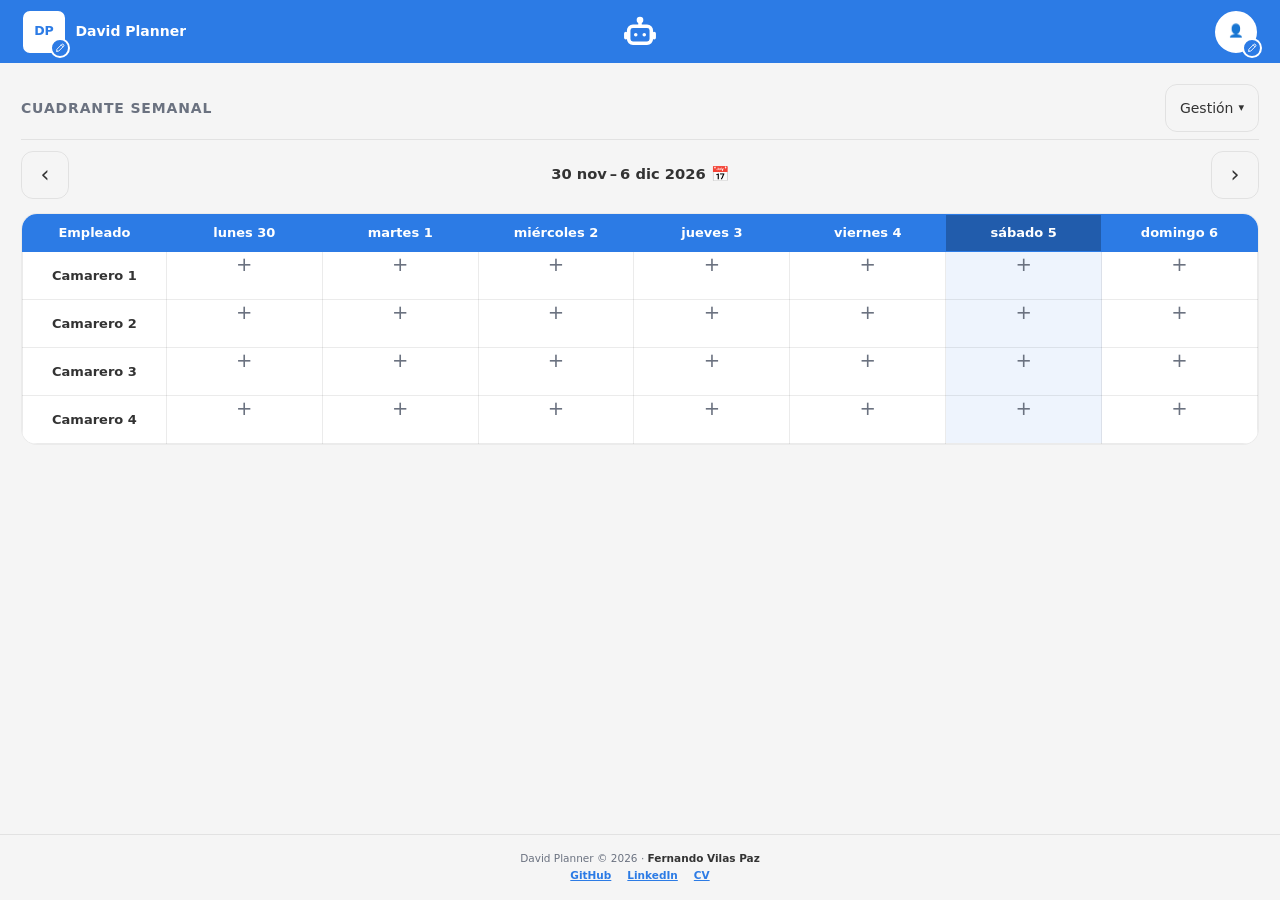
==== index.html @ f7445d87 "Cargar una copia ya no abre la ventana de descarga Al aceptar una copia, la app guardaba lo de ahora" ====
<!doctype html>
<html lang="es" data-theme="claro">
<head>
  <meta charset="utf-8">
  <meta name="viewport" content="width=device-width, initial-scale=1">
  <meta name="description" content="Cuadrante de turnos semanal">
  <title>David Planner</title>
  <!-- App instalable (paso 10): manifiesto, color de la barra del móvil e iconos (también el de iPhone) -->
  <link rel="manifest" href="manifest.webmanifest">
  <meta name="theme-color" content="#2c7be5">
  <link rel="icon" href="icons/icon-192.png">
  <link rel="apple-touch-icon" href="icons/apple-touch-icon.png">
  <meta name="apple-mobile-web-app-title" content="David Planner">
  <link rel="stylesheet" href="css/themes.css">
  <link rel="stylesheet" href="css/app.css">
  <script src="js/theme.js"></script>
</head>
<body>
  <!-- Barra de arriba, como la de gestion-hosteleria: a la izquierda el local y su ciudad (se cambian con el lápiz;
       las iniciales del cuadrado salen solas del nombre); a la derecha, la persona en un círculo (se cambia al tocarlo) -->
  <header class="topbar">
    <div class="brand editor">
      <!-- Todo el bloque se toca para cambiar local y ciudad; el lápiz pequeño de la esquina lo indica -->
      <button type="button" class="brand-button" data-open data-view aria-label="Cambiar el nombre del local y la ciudad">
        <span class="avatar-wrap">
          <span class="brand-avatar" id="brand-avatar" aria-hidden="true">DP</span>
          <span class="pencil-badge" aria-hidden="true"><svg class="pencil" viewBox="0 0 24 24" focusable="false"><path d="M4 20h4L18.5 9.5a2.1 2.1 0 0 0-4-4L4 16v4zM13.5 6.5l4 4"/></svg></span>
        </span>
        <span class="brand-text">
          <strong id="brand-name">David Planner</strong>
          <span class="brand-sub" id="brand-city"></span>
        </span>
      </button>
      <form class="edit-form" hidden>
        <span class="edit-fields">
          <input data-key="dp_name" maxlength="40" placeholder="David Planner" autocomplete="off" aria-label="Nombre del local">
          <input data-key="dp_city" maxlength="40" placeholder="Ciudad" autocomplete="off" aria-label="Ciudad">
        </span>
        <button type="submit" aria-label="Guardar">✓</button>
      </form>
    </div>
    <div class="topbar-right">
    <!-- Fervis (Nando, 10-nov): el robot de Crypto_Portafolio, siempre a mano en la barra, al lado de la persona; al
         tocarlo hace un movimiento y abre el chat -->
    <button type="button" class="fervis-button no-print" id="fervis-button" title="Hablar con Fervis"
            aria-label="Abrir el chat con Fervis"><span class="fervis-face"><svg viewBox="0 0 24 24" fill="none"
      stroke="currentColor" stroke-width="2.5" stroke-linecap="round" stroke-linejoin="round" aria-hidden="true"
      focusable="false"><rect x="4" y="8" width="16" height="12" rx="3"/><path d="M12 8V5"/><circle cx="12" cy="3.6"
      r="1.1"/><path d="M9 14h.01M15 14h.01"/><path d="M2 13v3M22 13v3"/></svg></span></button>
    <div class="person editor">
      <button type="button" class="person-button" data-open data-view aria-label="Cambiar tu nombre">
        <span class="person-name" id="person-name"></span>
        <span class="avatar-wrap">
          <span class="person-avatar" id="person-avatar" aria-hidden="true">👤</span>
          <span class="pencil-badge" aria-hidden="true"><svg class="pencil" viewBox="0 0 24 24" focusable="false"><path d="M4 20h4L18.5 9.5a2.1 2.1 0 0 0-4-4L4 16v4zM13.5 6.5l4 4"/></svg></span>
        </span>
      </button>
      <form class="edit-form" hidden>
        <span class="edit-fields">
          <input data-key="dp_person" maxlength="30" placeholder="Tu nombre" autocomplete="off" aria-label="Tu nombre">
        </span>
        <button type="submit" aria-label="Guardar">✓</button>
      </form>
    </div>
    </div>
  </header>

  <main class="page">
    <!-- Franja de aviso de copia de seguridad (backup.js): no bloquea; «Más tarde» la oculta hasta volver a abrir -->
    <div class="backup-bar no-print" id="backup-bar" role="status" hidden>
      <span class="backup-bar-text">⚠️ <span id="backup-bar-text"></span> Tus turnos solo están en este navegador.</span>
      <button type="button" id="backup-bar-download">Descargar copia</button>
      <button type="button" class="secondary" id="backup-bar-later">Más tarde</button>
    </div>
    <div class="section-header">
      <span class="section-header-title">Cuadrante semanal</span>
      <!-- «Gestión», como en gestion-hosteleria: todo lo que no es el cuadrante. Se cierra al tocar fuera o con Escape -->
      <details class="menu manage-menu no-print">
        <summary>Gestión</summary>
        <div class="menu-list">
          <button type="button" class="secondary" id="print-button">🖨️ Imprimir / PDF</button>
          <!-- Paso 8: plegado como Tema; el texto y el resultado los pone app.js -->
          <details class="menu-group" id="copy-group">
            <summary>📋 Copiar la semana anterior</summary>
            <form class="copy-form" id="copy-form">
              <p class="help" id="copy-source"></p>
              <div class="copy-row">
                <label class="copy-weeks">En <input id="copy-weeks" inputmode="numeric" maxlength="1" value="1"
                  aria-label="Número de semanas, de 1 a 8"> semana(s)</label>
                <button type="submit">Copiar</button>
              </div>
              <p class="help" id="copy-result" role="status"></p>
            </form>
          </details>
          <button type="button" class="secondary" id="staff-button">👥 Personal</button>
          <button type="button" class="secondary" id="status-button">🏷️ Estados</button>
          <button type="button" class="secondary" id="place-button">📍 Puntos de venta</button>
          <!-- Paso 9a: descargar y cargar la copia (backup.js) -->
          <details class="menu-group" id="backup-group">
            <summary>💾 Copia de seguridad</summary>
            <div class="copy-form">
              <p class="help" id="backup-last"></p>
              <button type="button" id="backup-download">Descargar copia</button>
              <button type="button" class="secondary" id="backup-load">Cargar una copia…</button>
              <input type="file" id="backup-file" accept=".json,application/json" hidden>
              <p class="help">El archivo va a Descargas: guárdalo también fuera del móvil (Drive, correo, el PC).</p>
              <p class="help" id="backup-result" role="status"></p>
              <!-- Paso 9b: copias automáticas dentro del navegador (backup.js) -->
              <p class="help"><strong>Copias automáticas</strong>: una por semana, en este navegador. Sirven si algo
                sale mal, pero si se borran los datos del navegador se van con ellas.</p>
              <ul class="auto-copies" id="auto-copies"></ul>
            </div>
          </details>
          <!-- Colorear por (paso 14a): por persona, como siempre, o por punto de venta; solo sale si hay puntos de venta -->
          <details class="menu-group" id="colorby-group" hidden>
            <summary>🖍️ Colorear por</summary>
            <div class="theme-list">
              <button type="button" class="secondary" data-colorby="persona">👥 Persona</button>
              <button type="button" class="secondary" data-colorby="sitio">📍 Punto de venta</button>
            </div>
          </details>
          <!-- Plegado: con las fichas siempre a la vista, un toque que iba a otro sitio caía en un tema -->
          <details class="menu-group">
            <summary>🎨 Tema</summary>
            <div class="theme-list">
              <button type="button" class="secondary" data-theme-choice="claro">☀️ Claro</button>
              <button type="button" class="secondary" data-theme-choice="lino">Lino</button>
              <button type="button" class="secondary" data-theme-choice="oscuro">🌙 Oscuro</button>
              <button type="button" class="secondary" data-theme-choice="carbon">Carbón</button>
            </div>
          </details>
        </div>
      </details>
    </div>
    <h1 class="print-only">Turnos · <span id="print-name"></span> · <span id="print-week"></span></h1>
    <!-- La semana entre dos flechas. El título es el botón que abre el calendario (el campo de fecha está, pero no se
         ve); «Hoy» solo aparece si no estás en esta semana -->
    <nav class="section-nav no-print" aria-label="Semana">
      <a class="button secondary" id="prev-week" aria-label="Semana anterior">‹</a>
      <div class="section-nav-center">
        <button type="button" class="week-title" id="week-title-button" aria-label="Elegir semana en el calendario">
          <span id="week-title"></span> <span aria-hidden="true">📅</span>
        </button>
        <input type="date" id="week-picker" class="week-picker" tabindex="-1" aria-hidden="true">
        <a class="button secondary today-link" id="today-link" href="./" hidden>Hoy</a>
      </div>
      <a class="button secondary" id="next-week" aria-label="Semana siguiente">›</a>
    </nav>
    <div id="schedule-grid" class="schedule-scroll"></div>
  </main>

  <!-- Ventana de la casilla (cell.js): se abre al tocar una casilla del cuadrante -->
  <dialog id="cell-dialog" class="dialog" aria-labelledby="cell-title">
    <form id="cell-form" class="dialog-form" novalidate>
      <div class="dialog-head">
        <h2 id="cell-title"></h2>
        <button type="button" class="secondary" data-close>Cerrar</button>
      </div>
      <label class="field">Estado
        <select id="cell-status" autofocus></select>
      </label>
      <!-- Solo si el estado cuenta como trabajo: se oculta al momento al elegir Libre, Vacaciones… -->
      <fieldset class="slots" id="cell-hours">
        <legend>Horario</legend>
        <!-- «Dónde» (paso 7b): el punto de venta de cada tramo; solo aparece si hay puntos de venta creados -->
        <div class="slot" data-slot="1">
          <input type="time" aria-label="Inicio"> <span aria-hidden="true">–</span> <input type="time" aria-label="Fin">
          <select class="slot-place" aria-label="Dónde (primer tramo)"></select>
        </div>
        <div class="slot" data-slot="2" id="slot-2" hidden>
          <input type="time" aria-label="Inicio del segundo tramo"> <span aria-hidden="true">–</span>
          <input type="time" aria-label="Fin del segundo tramo">
          <button type="button" class="secondary" id="remove-slot" aria-label="Quitar el segundo tramo">✕</button>
          <select class="slot-place" aria-label="Dónde (segundo tramo)"></select>
        </div>
        <button type="button" class="secondary" id="add-slot">+ Segundo tramo (turno partido)</button>
        <small class="help">Si el fin es anterior al inicio, termina al día siguiente (22:00–02:00).</small>
        <!-- Solo mientras no haya puntos de venta: «Dónde» no sale hasta crear el primero y no se descubría solo -->
        <small class="help" id="cell-places-hint" hidden>¿Trabaja en un sitio concreto? Crea los puntos de venta en
          Gestión → Puntos de venta y aquí aparecerá «Dónde».</small>
      </fieldset>
      <!-- También solo si el estado cuenta como trabajo. Texto con teclado numérico (no type=number): así vale «1,5» -->
      <fieldset class="slots" id="cell-overtime">
        <legend>Horas extra</legend>
        <div class="slot">
          <input type="text" id="overtime-hours" class="overtime-hours" inputmode="decimal" maxlength="5" placeholder="0"
                 autocomplete="off" aria-label="Horas extra">
          <input type="text" id="overtime-reason" maxlength="80" placeholder="Motivo (opcional)" autocomplete="off"
                 aria-label="Motivo de las horas extra">
        </div>
        <small class="help">Se redondean a medias horas. Vacío = sin horas extra.</small>
      </fieldset>
      <p class="error" id="cell-error" role="alert" hidden></p>
      <div class="form-actions">
        <button type="submit">Guardar</button>
        <button type="button" class="secondary" id="cell-swap">⇄ Intercambiar con…</button>
        <button type="button" class="secondary" id="cell-copy" title="Copia el estado, el horario y el sitio a casillas libres (sin horas extra)">📋 Copiar a…</button>
        <button type="button" class="danger" id="cell-clear">Vaciar</button>
      </div>
    </form>
  </dialog>

  <!-- Ventana «Personal» (staff.js): la lista y, al tocar a alguien o «Añadir», su ficha -->
  <dialog id="staff-dialog" class="dialog" aria-labelledby="staff-title">
    <div class="dialog-form">
      <div class="dialog-head">
        <h2 id="staff-title">Personal</h2>
        <button type="button" class="secondary" data-close>Cerrar</button>
      </div>
      <div id="staff-list-view" class="dialog-view">
        <ul class="sort-list" id="staff-list"></ul>
        <button type="button" id="staff-add">+ Añadir persona</button>
      </div>
      <form id="staff-form" class="dialog-view" hidden novalidate>
        <label class="field">Nombre
          <input id="staff-name" maxlength="40" autocomplete="off" required>
        </label>
        <fieldset class="slots">
          <legend>Color en el cuadrante</legend>
          <div class="palette" id="staff-palette"></div>
        </fieldset>
        <p class="help" id="staff-note" hidden></p>
        <div class="form-actions">
          <button type="submit">Guardar</button>
          <button type="button" class="secondary" id="staff-back">‹ Volver</button>
          <button type="button" class="danger" id="staff-remove">Quitar</button>
        </div>
      </form>
      <!-- Fuera de la ficha: los avisos valen también para la lista (al guardar el orden) -->
      <p class="error" id="staff-error" role="alert" hidden></p>
    </div>
  </dialog>

  <!-- Ventana «Estados» (states.js): la misma forma que Personal (lista ordenable de lists.js y ficha) -->
  <dialog id="status-dialog" class="dialog" aria-labelledby="status-title">
    <div class="dialog-form">
      <div class="dialog-head">
        <h2 id="status-title">Estados</h2>
        <button type="button" class="secondary" data-close>Cerrar</button>
      </div>
      <div id="status-list-view" class="dialog-view">
        <ul class="sort-list" id="status-list"></ul>
        <small class="help">El primero es el que sale al abrir una casilla vacía (lo normal: Trabajo).</small>
        <button type="button" id="status-add">+ Añadir estado</button>
      </div>
      <form id="status-form" class="dialog-view" hidden novalidate>
        <label class="field">Nombre
          <input id="status-name" maxlength="30" autocomplete="off" required>
        </label>
        <!-- Solo para los que no cuentan como trabajo: los que sí, llevan el color de cada persona -->
        <fieldset class="slots" id="status-color">
          <legend>Color en el cuadrante</legend>
          <div class="palette" id="status-palette"></div>
        </fieldset>
        <label class="check">
          <input type="checkbox" id="status-work">
          <span>Cuenta como trabajo <small class="help">(lleva horario y horas extra)</small></span>
        </label>
        <p class="help" id="status-color-note">Con horario, cada casilla lleva el color de su persona.</p>
        <p class="help" id="status-note" hidden></p>
        <div class="form-actions">
          <button type="submit">Guardar</button>
          <button type="button" class="secondary" id="status-back">‹ Volver</button>
          <button type="button" class="danger" id="status-remove">Quitar</button>
        </div>
      </form>
      <p class="error" id="status-error" role="alert" hidden></p>
    </div>
  </dialog>

  <!-- Ventana «Puntos de venta» (places.js, paso 7b): la misma forma, solo con nombre y orden -->
  <dialog id="place-dialog" class="dialog" aria-labelledby="place-title">
    <div class="dialog-form">
      <div class="dialog-head">
        <h2 id="place-title">Puntos de venta</h2>
        <button type="button" class="secondary" data-close>Cerrar</button>
      </div>
      <div id="place-list-view" class="dialog-view">
        <ul class="sort-list" id="place-list"></ul>
        <small class="help" id="place-empty">Si no creas ninguno, en las casillas no sale «Dónde».</small>
        <button type="button" id="place-add">+ Añadir punto de venta</button>
      </div>
      <form id="place-form" class="dialog-view" hidden novalidate>
        <label class="field">Nombre
          <input id="place-name" maxlength="30" autocomplete="off" required>
        </label>
        <fieldset class="slots" id="place-color">
          <legend>Color en el cuadrante (si coloreas por punto de venta)</legend>
          <div class="palette" id="place-palette"></div>
        </fieldset>
        <p class="help" id="place-note" hidden></p>
        <div class="form-actions">
          <button type="submit">Guardar</button>
          <button type="button" class="secondary" id="place-back">‹ Volver</button>
          <button type="button" class="danger" id="place-remove">Quitar</button>
        </div>
      </form>
      <p class="error" id="place-error" role="alert" hidden></p>
    </div>
  </dialog>

  <!-- Confirmar antes de cargar una copia (backup.js): sustituye todo -->
  <dialog id="import-dialog" class="dialog" aria-labelledby="import-title">
    <div class="dialog-form">
      <h2 id="import-title">¿Cargar esta copia?</h2>
      <p id="import-summary"></p>
      <p class="help">Se sustituye <strong>todo</strong> lo que hay ahora en este navegador. Antes se guardará una copia
        de lo de ahora en «Copias automáticas» (dentro de «Copia de seguridad»), por si te arrepientes.</p>
      <div class="form-actions">
        <button type="button" id="import-ok">Sí, cargar la copia</button>
        <button type="button" class="secondary" id="import-cancel">Cancelar</button>
      </div>
    </div>
  </dialog>

  <!-- Fervis (fervis.js, paso 12): el asistente de los turnos, con la clave gratuita de Groq de David -->
  <dialog id="fervis-dialog" class="dialog fervis-dialog" aria-labelledby="fervis-title">
    <div class="dialog-form">
      <div class="dialog-head">
        <h2 id="fervis-title">💬 Fervis</h2>
        <span class="fervis-actions">
          <!-- Guía (Nando): el libro abre la guía de la app, por temas, con chips; la responde la app, sin clave -->
          <button type="button" class="secondary fervis-icon fervis-guide-button" id="fervis-guide" aria-label="Guía de la app (glosario)" aria-expanded="false" title="Guía de la app"><svg
            viewBox="0 0 24 24" fill="none" stroke="currentColor" stroke-width="2" stroke-linecap="round" stroke-linejoin="round"
            aria-hidden="true" focusable="false"><path d="M4 4.5A2.5 2.5 0 0 1 6.5 2H20v17H6.5A2.5 2.5 0 0 0 4 21.5v-17zM4 19.5A2.5 2.5 0 0 1 6.5 17H20"/></svg><span>Guía</span></button>
          <!-- Ajustes (como en la cartera): el icono de las tres barras abre y cierra el panel de la clave -->
          <button type="button" class="secondary fervis-icon" id="fervis-key-toggle" aria-expanded="false"
                  aria-controls="fervis-key-form" aria-label="Ajustes: clave de Groq" title="Ajustes"><svg viewBox="0 0 24 24"
            fill="none" stroke="currentColor" stroke-width="2" stroke-linecap="round" aria-hidden="true"
            focusable="false"><path d="M6 4v5M6 13v7M12 4v9M12 17v3M18 4v3M18 11v9M4 11h4M10 15h4M16 9h4"/></svg></button>
          <!-- Papelera (como en la cartera): empieza una conversación nueva -->
          <button type="button" class="secondary fervis-icon" id="fervis-clear" aria-label="Borrar la conversación"
                  title="Borrar la conversación"><svg viewBox="0 0 24 24" fill="none" stroke="currentColor"
            stroke-width="2" stroke-linecap="round" stroke-linejoin="round" aria-hidden="true"
            focusable="false"><path d="M4 7h16M10 11v6M14 11v6M6 7l1 13h10l1-13M9 7V4h6v3"/></svg></button>
          <button type="button" class="secondary" data-close>Cerrar</button>
        </span>
      </div>
      <form id="fervis-key-form" class="fervis-key" hidden novalidate>
        <p class="help">Pega tu clave gratuita de Groq (se crea en
          <a href="https://console.groq.com/keys" target="_blank" rel="noopener noreferrer">console.groq.com</a>).
          Se guarda solo en este navegador y no va en la copia de seguridad. Al preguntar, a Groq se envían tu pregunta,
          los turnos y el personal que hagan falta para contestarte, y el nombre del local y el tuyo.</p>
        <div class="fervis-row">
          <input id="fervis-key" class="fervis-key-input" maxlength="300" placeholder="gsk_…" autocomplete="off"
                 autocapitalize="off" spellcheck="false" data-lpignore="true" data-1p-ignore aria-label="Clave de Groq">
          <button type="submit">Guardar</button>
        </div>
        <p class="help" id="fervis-key-state" role="status"></p>
        <button type="button" class="danger" id="fervis-key-remove" hidden>Quitar la clave</button>
      </form>
      <ul class="fervis-messages" id="fervis-messages" role="log" aria-live="polite"></ul>
      <!-- Glosario de la app (botón 📖): grupos y temas que se despliegan; lo rellena fervis.js; no es el chat -->
      <div class="fervis-guide" id="fervis-guide-view" hidden></div>
      <form id="fervis-form" class="fervis-row" autocomplete="off">
        <input id="fervis-question" maxlength="300" placeholder="Pregunta por los turnos…" aria-label="Tu pregunta">
        <button type="submit" aria-label="Enviar">➤</button>
      </form>
      <small class="help">Fervis solo lee los turnos: no cambia nada. Lo laboral (contratos, descansos) es orientativo: confirma con la gestoría.</small>
    </div>
  </dialog>

  <!-- Aviso de «Intercambiar con…» (swap.js): abajo, al alcance del pulgar en el móvil -->
  <div id="swap-bar" class="swap-bar no-print" role="status" hidden>
    <span id="swap-text"></span>
    <button type="button" class="secondary" id="swap-undo" hidden>Deshacer</button>
    <button type="button" class="secondary" id="swap-cancel">Cancelar</button>
  </div>

  <footer class="app-footer no-print">
    <span>David Planner &copy; 2026 · <strong>Fernando Vilas Paz</strong></span>
    <div class="footer-links">
      <a href="https://github.com/fvilpaz" target="_blank" rel="noopener">GitHub</a>
      <a href="https://www.linkedin.com/in/fernando-vilas-paz-1626901a9" target="_blank" rel="noopener">LinkedIn</a>
      <a href="https://fvilpaz.github.io/cv/" target="_blank" rel="noopener">CV</a>
    </div>
  </footer>

  <script src="js/dates.js"></script>
  <script src="js/demo-data.js"></script>
  <script src="js/storage.js"></script>
  <script src="js/brand.js"></script>
  <script src="js/app.js"></script>
  <script src="js/cell.js"></script>
  <script src="js/swap.js"></script>
  <script src="js/lists.js"></script>
  <script src="js/staff.js"></script>
  <script src="js/states.js"></script>
  <script src="js/places.js"></script>
  <script src="js/backup.js"></script>
  <script src="js/fervis-datos.js"></script>
  <script src="js/fervis-guia.js"></script>
  <script src="js/fervis.js"></script>
  <script src="js/pwa.js"></script>
</body>
</html>
---- css/themes.css ----
/* Temas: Claro, Lino, Oscuro y Carbón (Nando, 10-nov-2026). Colores EXACTOS de gestion-hosteleria
   (app/core/static/core/themes.css): Claro y Oscuro son los de auryapp; Lino y Carbón, los propios.
   Cada tema solo define colores. --primary-text = el color principal usado como TEXTO.
   --warning = el aviso de horas extra (fucsia: no se confunde con los colores cálidos del personal).
   --tint-mix = cuánto color lleva cada turno: 10 % en los claros, 30 % en los oscuros (con 10 % casi no se veía). */

/* ☀️ Claro (por defecto) */
:root, [data-theme="claro"] {
  --primary: #2c7be5;
  --primary-text: #2c7be5;
  --on-primary: #ffffff;
  --bg: #f5f5f5;
  --surface: #ffffff;
  --text: #333333;
  --muted: #6b7280;
  --border: rgba(0, 0, 0, 0.08);
  --error: #c0392b;
  --on-error: #ffffff;
  --warning: #be185d;
  --tint-mix: 10%;
  color-scheme: light;
}

/* Lino: claro y cálido, como un mantel */
[data-theme="lino"] {
  --primary: #2f5d8a;
  --primary-text: #2f5d8a;
  --on-primary: #ffffff;
  --bg: #f5f3ef;
  --surface: #ffffff;
  --text: #1f2328;
  --muted: #5d6470;
  --border: #ddd8cf;
  --error: #b42318;
  --on-error: #ffffff;
  --warning: #be185d;
  --tint-mix: 10%;
  color-scheme: light;
}

/* 🌙 Oscuro */
[data-theme="oscuro"] {
  --primary: #3b82f6;
  --primary-text: #3b82f6;
  --on-primary: #ffffff;
  --bg: #0f172a;
  --surface: #1e293b;
  --text: #f1f5f9;
  --muted: #94a3b8;
  --border: rgba(255, 255, 255, 0.08);
  --error: #ef4444;
  --on-error: #ffffff;
  --warning: #f472b6;
  --tint-mix: 30%;
  color-scheme: dark;
}

/* Carbón: oscuro, con el azul de Lino (como texto se aclara a medias con blanco para que se lea) */
[data-theme="carbon"] {
  --primary: #2f5d8a;
  --primary-text: color-mix(in srgb, #2f5d8a 50%, #ffffff);
  --on-primary: #ffffff;
  --bg: #14171c;
  --surface: #1d2129;
  --text: #e8eaee;
  --muted: #a2a9b6;
  --border: #333a46;
  --error: #f97066;
  --on-error: #14171c;
  --warning: #f472b6;
  --tint-mix: 30%;
  color-scheme: dark;
}
---- css/app.css ----
/* Estilos de david-planner, traídos de gestion-hosteleria (app/core/static/core/app.css) y recortados a lo que usa
   esta página. Los colores salen de themes.css. Tablet primero: objetivos táctiles de 48 px o más. */
:root { --radius: 12px; --topbar-height: 4.5rem; }

* { box-sizing: border-box; }
html { font-size: 87.5%; }  /* 1rem = 14 px, como gestion-hosteleria y auryapp */
body { margin: 0; background: var(--bg); color: var(--text); font: 14px/1.5 system-ui, sans-serif;
       min-height: 100dvh; display: flex; flex-direction: column; }
main { flex: 1; }  /* el footer siempre abajo, aunque haya poco personal */

a { color: var(--primary-text); }
input { font: inherit; min-height: 48px; border-radius: var(--radius); padding: 0 1rem;
        border: 1px solid var(--border); background: var(--surface); color: var(--text); }
input:focus, a:focus-visible, button:focus-visible, summary:focus-visible { outline: 3px solid var(--primary); outline-offset: 2px; }
button { font: inherit; min-height: 48px; border-radius: var(--radius); padding: 0 1rem; border: 0; cursor: pointer;
         background: var(--primary); color: var(--on-primary); }
button.secondary { background: transparent; color: var(--text); border: 1px solid var(--border); }
button[aria-pressed=true] { border: 2px solid var(--primary); font-weight: 600; }  /* el tema que está puesto */
a.button { display: inline-flex; align-items: center; justify-content: center; min-height: 48px; min-width: 48px;
           padding: 0 1rem; border-radius: var(--radius); text-decoration: none;
           background: var(--primary); color: var(--on-primary); }
a.button.secondary { background: transparent; color: var(--text); border: 1px solid var(--border); }

/* Barra de arriba: fija al bajar, en el color del tema */
.topbar { display: flex; align-items: center; justify-content: space-between; gap: 1rem; padding: .5rem 1.5rem;
          min-height: var(--topbar-height); background: var(--primary); color: var(--on-primary);
          position: sticky; top: 0; z-index: 50; }
.brand { display: flex; align-items: center; gap: .6rem; min-width: 0; }
.brand-avatar { display: inline-grid; place-items: center; width: 46px; height: 46px; border-radius: 9px; flex: none;
                background: var(--surface); border: 2px solid var(--primary); color: var(--primary-text);
                font-weight: 700; font-size: .9rem; }
.brand-text { display: grid; line-height: 1.2; min-width: 0; }
.brand-text strong { white-space: nowrap; overflow: hidden; text-overflow: ellipsis; }
.brand-sub { opacity: .8; white-space: nowrap; overflow: hidden; text-overflow: ellipsis; }  /* una ciudad larga no empuja al robot ni a la persona */
/* Lápiz (izquierda) y círculo de la persona (derecha): sobre el color de la barra, sin fondo propio */
/* Los dos bloques de la barra (local y persona) se tocan para editarlos; un lápiz pequeñito en la esquina del
   cuadrado y del círculo lo indica, como el de cambiar la foto de perfil */
.pencil { width: 16px; height: 16px; fill: none; stroke: currentColor; stroke-width: 2; stroke-linecap: round;
          stroke-linejoin: round; }
.brand-button { display: flex; align-items: center; gap: .6rem; min-width: 0; background: transparent; color: inherit;
                padding: 0; text-align: left; }
.avatar-wrap { position: relative; display: inline-grid; flex: none; }
.pencil-badge { position: absolute; right: -3px; bottom: -3px; display: grid; place-items: center; width: 20px;
                height: 20px; border-radius: 50%; background: var(--primary); color: var(--on-primary);
                border: 2px solid var(--surface); }
.pencil-badge .pencil { width: 11px; height: 11px; }
.person-button { display: inline-flex; align-items: center; gap: .6rem; background: transparent; color: inherit; padding: 0; }
.person-name { font-weight: 600; white-space: nowrap; }
.person-avatar { display: inline-grid; place-items: center; width: 46px; height: 46px; border-radius: 50%; flex: none;
                 background: var(--surface); border: 2px solid var(--primary); color: var(--primary-text);
                 font-weight: 700; font-size: .9rem; }
@media (max-width: 600px) { .person-name { display: none; } }  /* en el móvil, solo el círculo */
/* Formulario del lápiz: los campos uno debajo de otro y el ✓ a la derecha */
.edit-form { display: flex; align-items: center; gap: .35rem; }
.edit-fields { display: grid; gap: .25rem; }
.edit-form input { min-height: 36px; width: min(50vw, 260px); padding: 0 .6rem; }
.edit-form button { min-height: 40px; padding: 0 .8rem; background: var(--surface); color: var(--primary-text); }
.edit-form[hidden], .topbar button[hidden] { display: none; }  /* display:flex/grid pesaría más que hidden */

.page { padding: 1.5rem; }
@media (max-width: 600px) { .page { padding: 1rem; } }

/* Cabecera de sección: título pequeño en mayúsculas; debajo, la semana entre dos flechas */
.section-header { display: flex; align-items: center; justify-content: space-between; gap: .75rem; flex-wrap: wrap;
                  padding-bottom: .5rem; margin-bottom: .75rem; border-bottom: 1px solid var(--border); }
.section-header-title { font-size: 14px; font-weight: 600; letter-spacing: .06em; color: var(--muted);
                        text-transform: uppercase; }
/* Desplegable «Gestión» (el .plan-menu / .manage-menu de gestion-hosteleria) */
.menu { position: relative; }
.menu > summary { list-style: none; display: inline-flex; align-items: center; min-height: 48px; padding: 0 1rem;
                  border: 1px solid var(--border); border-radius: var(--radius); cursor: pointer; }
.menu summary::-webkit-details-marker { display: none; }
/* Con el título largo (el ejemplo, «· EJEMPLO») «Gestión» baja de línea y se quedaba a la izquierda: su menú, anclado a la derecha
   del botón, se salía de la pantalla por la izquierda. Con el margen automático el botón va siempre a la derecha. */
.section-header .menu { margin-left: auto; }
.menu > summary::after { content: "▾"; margin-left: .35rem; font-size: .8rem; }
.menu-list { position: absolute; z-index: 20; top: calc(100% + 4px); right: 0; min-width: 260px; display: grid;
             gap: .25rem; padding: .5rem; background: var(--surface); border: 1px solid var(--border);
             border-radius: var(--radius); box-shadow: 0 6px 20px rgb(0 0 0 / .18); }
.menu-list > button { text-align: left; }
.menu-group > summary { list-style: none; display: flex; align-items: center; min-height: 48px; padding: 0 1rem;
                        border-radius: var(--radius); cursor: pointer; }
.menu-group > summary::after { content: "▾"; margin-left: auto; font-size: .8rem; }
.menu-group[open] > summary::after { content: "▴"; }
.theme-list { display: grid; grid-template-columns: 1fr 1fr; gap: .35rem; padding: .25rem; }  /* claros arriba, oscuros abajo */
.theme-list button { min-height: 44px; padding: 0 .6rem; white-space: nowrap; }

/* «Copiar la semana anterior» dentro del menú (paso 8) */
.copy-form { display: grid; gap: .5rem; padding: .25rem .5rem .5rem; max-width: 300px; }
.copy-form .help { margin: 0; }
.copy-row { display: flex; align-items: center; justify-content: space-between; gap: .5rem; }
.copy-weeks input { width: 2.6rem; min-height: 40px; padding: 0; text-align: center; font-weight: 700; }
.copy-form #copy-result:empty, .copy-form #backup-result:empty { display: none; }

/* Franja de copia de seguridad (paso 9a): arriba del cuadrante, no bloquea */
.backup-bar { display: flex; align-items: center; flex-wrap: wrap; gap: .5rem; margin-bottom: 1rem; padding: .6rem .75rem .6rem 1rem;
              background: color-mix(in srgb, var(--warning) 10%, var(--surface)); border: 2px solid var(--warning);
              border-radius: var(--radius); }
.backup-bar[hidden] { display: none; }
.backup-bar-text { flex: 1; min-width: 14rem; }
/* Copias automáticas (paso 9b): una por línea, con su «Recuperar» a la derecha */
.auto-copies { list-style: none; margin: 0; padding: 0; display: grid; gap: .35rem; font-size: .85rem; }
.auto-copies li { display: flex; align-items: center; justify-content: space-between; gap: .5rem; }
.auto-copies button { min-height: 40px; padding: 0 .6rem; white-space: nowrap; }
/* El menú «Gestión» ya es largo: si no cabe en la pantalla (móvil en horizontal), se desliza por dentro */
.manage-menu .menu-list { max-height: calc(100dvh - var(--topbar-height) - 6.5rem); overflow-y: auto; }
/* En el PC hay sitio de sobra: el menú es más ancho y respira (el móvil se queda como estaba). Con «Copia de seguridad»
   abierta, los dos botones van lado a lado y los textos no se parten en tantas líneas. */
@media (min-width: 900px) {
  .manage-menu .menu-list { min-width: 420px; padding: 1rem; gap: .5rem; }
  .manage-menu .menu-list > button, .manage-menu .menu-group > summary { min-height: 52px; padding: 0 1.25rem; }
  .manage-menu .copy-form { max-width: none; gap: .75rem; padding: .5rem .5rem 1rem; }
  .manage-menu .copy-form .help { line-height: 1.5; }
  .manage-menu #backup-group .copy-form { grid-template-columns: 1fr 1fr; }
  .manage-menu #backup-group .copy-form > :not(button) { grid-column: 1 / -1; }
  .manage-menu .auto-copies { gap: .5rem; font-size: .9rem; }
  .manage-menu .theme-list { gap: .5rem; padding: .5rem; }
}

.print-only { display: none; }

.section-nav { display: grid; grid-template-columns: auto 1fr auto; align-items: center; gap: .75rem; }
.section-nav > a.button { font-size: 1.6rem; line-height: 1; }  /* ‹ › se veían diminutas */
.section-nav-center { position: relative; display: flex; flex-wrap: wrap; align-items: center; justify-content: center;
                      gap: .5rem; }
/* El título de la semana es un botón sin caja: al tocarlo se abre el calendario */
.week-title { background: transparent; color: var(--text); font-weight: 600; font-size: 1.05rem; padding: 0 .75rem; }
.week-title:hover { background: color-mix(in srgb, var(--primary) 10%, transparent); }
/* El campo de fecha existe (el calendario se abre desde él) pero no se ve ni ocupa sitio */
.week-picker { position: absolute; left: 50%; bottom: 0; width: 1px; height: 1px; min-height: 0; padding: 0;
               border: 0; opacity: 0; pointer-events: none; }
.today-link { min-height: 40px; }
.today-link[hidden] { display: none; }  /* display:inline-flex pesaría más que hidden */

/* Cuadrante. La caja tiene como mucho el alto de la pantalla menos la barra de arriba y se desliza por dentro:
   así la fila de los días (arriba) y la columna de nombres (izquierda) se quedan fijas en los dos sentidos. */
.schedule-scroll { overflow: auto; max-height: calc(100dvh - var(--topbar-height) - 1rem); margin-top: 1rem;
                   border-radius: 16px; border: 1px solid var(--border); background: var(--surface); }
.schedule-table { width: 100%; border-collapse: collapse; background: var(--surface); font-size: 13px; }
.schedule-table th, .schedule-table td { border: 1px solid var(--border); padding: .25rem; vertical-align: middle;
                                         text-align: center; }
.schedule-table thead th { position: sticky; top: 0; z-index: 2; background: var(--primary); color: var(--on-primary);
                           font-weight: 600; padding: .6rem .5rem; border-color: var(--primary); }
.schedule-table thead th.today { background: color-mix(in srgb, var(--primary) 75%, #000); }  /* hoy, más oscuro */
/* Columna de nombres fija al deslizar en horizontal; con fondo propio para tapar lo que pasa por debajo.
   El borde se pinta con una sombra: con border-collapse, el borde de verdad se quedaría atrás al deslizar. */
.schedule-table th[scope=row] { position: sticky; left: 0; z-index: 1; min-width: 120px; font-weight: 600;
                                background: var(--surface); box-shadow: 2px 0 0 var(--border); }
.schedule-table thead th:first-child { left: 0; z-index: 3; box-shadow: 2px 0 0 var(--border); }  /* la esquina, encima de todo */
@media (max-width: 600px) { .schedule-table th[scope=row] { min-width: 110px; max-width: 110px; font-size: .85rem; } }
/* Cada día a tamaño completo: si no cabe en la pantalla, se desliza con el dedo y los nombres se quedan fijos */
.schedule-table td, .schedule-table thead th:not(:first-child) { min-width: 130px; }
.schedule-table td { height: 48px; }  /* en una tabla, la altura de la celda es su mínimo */
.schedule-table td.today { background: color-mix(in srgb, var(--primary) 8%, var(--surface)); }
.schedule-table .empty { color: var(--muted); padding: 2rem; }

/* Casilla: un botón con uno o dos tramos, uno debajo de otro; si hay uno, ocupa toda la casilla. Vacía, un «+» */
/* min-height: 100% = todo el alto de la fila, también cuando otra casilla de la fila tiene turno partido (antes
   quedaba un hueco debajo). «min» y no «height»: si un navegador no resuelve el 100 % en una tabla (Firefox lo
   toma como los 48 px de la celda), la casilla crece con su contenido y no pisa la fila de abajo, que es lo que
   le pasó a gestion-hosteleria con el truco td{height:1px} + height:100%. */
.cell { display: flex; gap: .25rem; width: 100%; min-height: 100%; padding: 0; border: 0;
        border-radius: 8px; background: transparent; color: inherit; font-size: inherit; }
.cell-slots { flex: 1; min-width: 0; display: flex; flex-direction: column; gap: .25rem; }
.cell:hover { outline: 2px solid var(--primary); }
.cell-empty { margin: auto; color: var(--muted); font-size: 1.4rem; line-height: 1; }
/* Horas extra: borde de aviso + «+2 h extra» (nunca solo el color: en blanco y negro el texto sigue ahí) */
.cell.has-overtime { box-shadow: inset 0 0 0 2px var(--warning); padding: 3px; }
/* Una franja a la derecha de la casilla, de arriba abajo, con la letra derecha en dos líneas: «+2 h» / «extra» */
.overtime-tag { display: flex; flex-direction: column; justify-content: center; align-items: center; padding: 0 5px;
                border-radius: 6px; background: color-mix(in srgb, var(--warning) 14%, var(--surface));
                border: 1px solid color-mix(in srgb, var(--warning) 55%, var(--surface));  /* como el de los tramos */
                color: var(--warning); font-size: .7rem; font-weight: 700; line-height: 1.15; white-space: nowrap; }
.slot .overtime-hours { flex: 0 0 5rem; text-align: center; }  /* .slot input le daría todo el ancho */
.chip { flex: 1; display: flex; align-items: center; justify-content: center; text-align: center;
        border: 1px solid var(--border); border-radius: 6px; padding: 2px 8px;
        font-size: .8rem; font-weight: 500; line-height: 1.35;
        white-space: nowrap; }  /* «10:00–14:00» nunca partida en dos líneas: si no cabe, la columna se ensancha */
/* Teñido con el color de la persona o del estado (--tint, lo pone app.js), mezclado con los colores del tema
   para que se lea igual en los claros y en los oscuros */
.chip { flex-direction: column; }  /* la hora y, debajo, el punto de venta */
.chip-place { display: block; font-size: .7rem; font-weight: 500; opacity: .85; line-height: 1.2; }
.chip[data-tint] { background: color-mix(in srgb, var(--tint) var(--tint-mix), var(--surface));
                   color: color-mix(in srgb, var(--tint) 35%, var(--text));
                   border-color: color-mix(in srgb, var(--tint) 35%, var(--surface)); }

/* Ventana de la casilla (la .dialog de gestion-hosteleria). El formulario ocupa toda la ventana: así, tocar fuera
   de ella (el fondo oscuro) la cierra y tocar dentro no. */
.dialog { width: min(480px, 96vw); max-height: 92dvh; padding: 0; border: 1px solid var(--border);
          border-radius: var(--radius); background: var(--bg); color: var(--text); }
.dialog::backdrop { background: rgb(0 0 0 / .45); }
.dialog-form { display: grid; gap: 1rem; padding: 1rem 1.25rem 1.25rem; }
.dialog-head { display: flex; align-items: center; justify-content: space-between; gap: .75rem; }
.dialog-head h2 { margin: 0; font-size: 1.1rem; }
.field { display: grid; gap: .35rem; font-weight: 500; }
select { font: inherit; min-height: 48px; border-radius: var(--radius); padding: 0 .75rem;
         border: 1px solid var(--border); background: var(--surface); color: var(--text); }
.slots { display: grid; gap: .5rem; margin: 0; padding: 0; border: 0; }
.slots legend { padding: 0; margin-bottom: .35rem; font-weight: 500; }
.slot { display: flex; align-items: center; gap: .5rem; }
.slot input { flex: 1; min-width: 0; padding: 0 .5rem; }
.slot { flex-wrap: wrap; }
.slot-place { flex: 1 0 100%; }  /* «Dónde», en su propia línea debajo de las horas del tramo */
.slot-place[hidden] { display: none; }
.slots[hidden], .slot[hidden], .error[hidden], .slots button[hidden], .form-actions button[hidden] { display: none; }
.help { color: var(--muted); font-size: .85rem; }
.error { margin: 0; color: var(--error); font-weight: 500; }
.form-actions { display: flex; flex-wrap: wrap; gap: .5rem; }
.form-actions .danger { margin-left: auto; }  /* Vaciar, lejos de Guardar */
button.danger { background: var(--error); color: var(--on-error); }

/* «Intercambiar con…»: la casilla de origen con borde discontinuo y el aviso abajo, al alcance del pulgar */
.cell.swap-source { outline: 3px dashed var(--primary); outline-offset: -3px; }
.swap-bar { position: fixed; z-index: 60; left: 50%; bottom: 16px; transform: translateX(-50%);
            width: min(560px, calc(100vw - 32px)); display: flex; align-items: center; gap: .5rem; flex-wrap: wrap;
            padding: .6rem .75rem .6rem 1rem; background: var(--surface); color: var(--text);
            border: 2px solid var(--primary); border-radius: var(--radius); box-shadow: 0 8px 24px rgb(0 0 0 / .25); }
.swap-bar[hidden], .swap-bar button[hidden] { display: none; }
.swap-bar span { flex: 1; min-width: 12rem; }

/* Nombre en el cuadrante: se toca para editar a la persona (sin aspecto de botón, pero con zona táctil y foco) */
.name-button { width: 100%; min-height: 40px; padding: 0 .25rem; background: transparent; color: inherit;
               font: inherit; font-weight: 600; border-radius: 8px; }
.name-button:hover { outline: 2px solid var(--primary); }

/* Ventanas «Personal» y «Estados»: lista ordenable (lists.js) y ficha con su paleta de colores */
.dialog-view { display: grid; gap: 1rem; }
.dialog-view[hidden] { display: none; }
.sort-list { list-style: none; margin: 0; padding: 0; display: grid; gap: .35rem; }
.sort-row { width: 100%; display: flex; align-items: center; gap: .75rem; text-align: left; padding: 0 1rem;
             background: var(--surface); color: var(--text); border: 1px solid var(--border); }
.sort-row small { margin-left: auto; color: var(--muted); }
/* Cada persona es una tarjeta con todo dentro: asa ⠿ a la izquierda (touch-action: none para que arrastrar no
   desplace la página), el nombre (abre la ficha) y el número del puesto a la derecha, en el hueco que sobraba */
.sort-list li { display: flex; align-items: center; gap: .25rem; padding: 0 .5rem 0 .25rem; background: var(--surface);
                 border: 1px solid var(--border); border-radius: var(--radius); }
.sort-list li .sort-row { flex: 1; min-width: 0; padding: 0 .5rem; background: transparent; border: 0; }
.sort-list li.dragging { opacity: .6; }
.drag-handle { display: grid; place-items: center; min-width: 32px; min-height: 48px; color: var(--muted);
               font-size: 1.3rem; cursor: grab; touch-action: none; user-select: none; }
.sort-list li.dragging .drag-handle { cursor: grabbing; }
/* El número del puesto: cajita más baja que la tarjeta (no la toca arriba ni abajo), en el color de acento del tema */
.order-number { width: 2.6rem; min-height: 34px; height: 34px; padding: 0; text-align: center; font-weight: 700;
                color: var(--primary-text); background: color-mix(in srgb, var(--primary) 10%, var(--surface));
                border: 1px solid color-mix(in srgb, var(--primary) 35%, var(--surface)); border-radius: 8px; }
.sort-row.left { opacity: .65; }  /* de baja */
.swatch { display: inline-block; width: 16px; height: 16px; border-radius: 50%; flex: none; background: var(--swatch); }
.palette { display: flex; flex-wrap: wrap; gap: .5rem; }
.palette button { width: 44px; min-height: 44px; padding: 0; border-radius: 50%; background: var(--swatch);
                  border: 3px solid var(--surface); box-shadow: 0 0 0 1px var(--border); }
.palette button[aria-pressed=true] { box-shadow: 0 0 0 3px var(--text); }  /* el elegido */
.help[hidden] { display: none; }
/* Casilla de marcar grande (Estados: «Cuenta como trabajo»), con toda la línea tocable */
.check { display: flex; align-items: center; gap: .6rem; min-height: 48px; font-weight: 500; cursor: pointer; }
.check input { width: 22px; height: 22px; min-height: 0; margin: 0; padding: 0; accent-color: var(--primary); }
.check input:disabled + span { opacity: .6; }

/* Footer de Nando, como el de health-tracker */
.app-footer { text-align: center; padding: 16px 20px; font-size: .75rem; color: var(--muted);
              border-top: 1px solid var(--border); }
.app-footer strong { color: var(--text); font-weight: 700; }
.footer-links { display: flex; justify-content: center; gap: 16px; margin-top: 2px; }
.footer-links a { font-weight: 600; }

/* Fervis (paso 12, fervis.js): el chat de los turnos, con la clave de Groq de David */
/* El robot (de Crypto_Portafolio): en el acento del tema; al tocarlo, un movimiento al azar (fervis.js; las
   duraciones van a juego con MOVES). Con «reducir movimiento» en el sistema, quieto */
/* El robot vive en la barra de arriba (color del tema), así que va en el color de la barra: blanco o casi */
.topbar-right { display: flex; align-items: center; gap: .5rem; flex: none; }
.fervis-button { display: flex; align-items: center; justify-content: center; width: 48px;
                 padding: 0; background: none; color: var(--on-primary); transition: transform .15s ease; }
.fervis-button:hover { transform: translateY(-1px); background: color-mix(in srgb, var(--on-primary) 18%, transparent); }
/* En pantalla ancha, el robot va en el centro exacto de la barra (Nando); en el móvil, junto a la persona. Se centra con
   «left» y no con transform, porque los movimientos del robot ya usan transform. El nombre del local se abrevia con «…»
   antes de llegar a él. */
@media (min-width: 900px) {
  .topbar .fervis-button { position: absolute; left: calc(50% - 24px); top: 50%; margin-top: -24px; height: 48px; }
  .topbar .brand { max-width: calc(50% - 48px); }
}
.fervis-face { display: flex; }
.fervis-face svg { display: block; width: 34px; height: 34px; }
.fervis-button.move-pulso { animation: fervis-pulso .45s ease-out; }
.fervis-button.move-hunde { animation: fervis-hunde .3s ease-in; }
.fervis-button.move-gesto .fervis-face { animation: fervis-gesto .65s ease-in-out; }
.fervis-button.move-bote .fervis-face { transform-origin: 50% 100%; animation: fervis-bote .8s ease-in-out; }
.fervis-button.move-giro .fervis-face { animation: fervis-giro .7s ease-in-out; }
.fervis-button.move-asoma .fervis-face svg { transform-origin: 50% 90%; animation: fervis-asoma .8s ease-in-out; }
.fervis-button.move-asoma .fervis-face svg path:nth-of-type(2) { animation: fervis-mira .8s ease-in-out; }  /* los ojos */
.fervis-button.move-balon .fervis-face { transform-origin: 50% 100%; animation: fervis-balon 1s linear; }
@keyframes fervis-pulso { 0% { transform: scale(1); box-shadow: 0 0 0 0 color-mix(in srgb, currentColor 60%, transparent); }
                          40% { transform: scale(1.3); }
                          100% { transform: scale(1); box-shadow: 0 0 0 18px transparent; } }
@keyframes fervis-hunde { 0% { transform: scale(1); } 100% { transform: scale(.75); } }
@keyframes fervis-gesto { 0%, 100% { transform: rotate(0); } 20% { transform: rotate(-18deg); } 40% { transform: rotate(16deg); }
                          60% { transform: rotate(-10deg); } 80% { transform: rotate(6deg); } }
@keyframes fervis-bote { 0%, 100% { transform: translateY(0) scale(1, 1); } 12% { transform: translateY(0) scale(1.18, .78); }
                         32% { transform: translateY(-18px) scale(.9, 1.12); } 52% { transform: translateY(0) scale(1.14, .84); }
                         68% { transform: translateY(-8px) scale(.95, 1.06); } 84% { transform: translateY(0) scale(1.06, .94); } }
@keyframes fervis-giro { from { transform: perspective(160px) rotateY(0); } to { transform: perspective(160px) rotateY(360deg); } }
@keyframes fervis-asoma { 0%, 100% { transform: translateX(0) rotate(0); } 25% { transform: translateX(-8px) rotate(-18deg); }
                          60% { transform: translateX(8px) rotate(18deg); } 85% { transform: translateX(-2px) rotate(-4deg); } }
@keyframes fervis-mira { 0%, 100% { transform: translateX(0); } 25% { transform: translateX(-2.5px); } 60% { transform: translateX(2.5px); } }
@keyframes fervis-balon {  /* bota como un balón, cada rebote más bajo */
  0% { transform: translateY(0) scale(1, 1); animation-timing-function: cubic-bezier(.2, .7, .4, 1); }
  15% { transform: translateY(-34px) scale(.92, 1.1); animation-timing-function: cubic-bezier(.6, 0, .9, .4); }
  30% { transform: translateY(0) scale(1.2, .76); animation-timing-function: cubic-bezier(.2, .7, .4, 1); }
  44% { transform: translateY(-18px) scale(.95, 1.06); animation-timing-function: cubic-bezier(.6, 0, .9, .4); }
  58% { transform: translateY(0) scale(1.14, .84); animation-timing-function: cubic-bezier(.2, .7, .4, 1); }
  68% { transform: translateY(-8px) scale(.98, 1.03); animation-timing-function: cubic-bezier(.6, 0, .9, .4); }
  78% { transform: translateY(0) scale(1.1, .88); }
  100% { transform: translateY(0) scale(1, 1); }
}
@media (prefers-reduced-motion: reduce) { .fervis-button[class*="move-"], .fervis-button[class*="move-"] * { animation: none; } }
.fervis-actions { display: flex; gap: .5rem; }
.fervis-icon { width: 48px; padding: 0; display: flex; align-items: center; justify-content: center; }
.fervis-icon svg { width: 22px; height: 22px; }
.fervis-key { display: grid; gap: .5rem; padding: .75rem; border: 1px solid var(--border); border-radius: var(--radius);
              background: var(--surface); }
.fervis-key[hidden] { display: none; }
.fervis-key .help { margin: 0; }
.fervis-key a { color: var(--primary-text); font-weight: 600; }
.fervis-row { display: flex; gap: .5rem; }
.fervis-row input { flex: 1; min-width: 0; }
.fervis-key-input { -webkit-text-security: disc; }  /* con puntos, pero no es de contraseña: el navegador no la guarda */
.fervis-messages { list-style: none; margin: 0; padding: 0; display: flex; flex-direction: column; gap: .5rem;
                   min-height: 6rem; overflow-y: auto; }
/* La ventana del chat es más grande que las demás (que son fichas): ancha y casi tan alta como la pantalla, con la lista
   de mensajes ocupando todo lo que sobra, como en la cartera. En el móvil, el ancho de la pantalla. */
.fervis-dialog { width: min(860px, 96vw); height: min(92dvh, 940px); }
.fervis-dialog .dialog-form { display: flex; flex-direction: column; height: 100%; box-sizing: border-box; }
.fervis-dialog .fervis-messages { flex: 1; min-height: 0; }
.fervis-dialog[open] { display: block; }
@media (min-width: 900px) { .fervis-msg { font-size: 1.05rem; max-width: 75%; } }
.fervis-msg { max-width: 85%; padding: .5rem .75rem; border-radius: var(--radius); white-space: pre-wrap;
              overflow-wrap: anywhere; }
/* El glosario: grupos y temas que se despliegan (details); ocupa el sitio de la conversación mientras está abierto */
.fervis-dialog [hidden] { display: none !important; }  /* los display de abajo pesarían más que hidden */
.fervis-icon[aria-expanded=true] { border: 2px solid var(--primary); }
/* El botón de la guía lleva su nombre escrito («Guía»): tiene que verse claramente que es la guía. En el móvil, la cabecera pasa a dos
   filas (el título arriba y los botones debajo, con la guía a la izquierda) para que quepa todo con su texto */
.fervis-icon.fervis-guide-button { width: auto; padding: 0 1rem; gap: .45rem; font-weight: 600; }
@media (max-width: 600px) {
  .fervis-dialog .dialog-head { flex-wrap: wrap; row-gap: .5rem; }
  .fervis-dialog .dialog-head h2 { width: 100%; }
  .fervis-dialog .fervis-actions { width: 100%; }
  .fervis-dialog .fervis-guide-button { margin-right: auto; }
}
.fervis-guide { flex: 1; min-height: 6rem; overflow-y: auto; display: grid; gap: .75rem; align-content: start; }
/* «Descargar guía (PDF)»: el botón, arriba del glosario */
.fervis-guide-print { justify-self: start; min-height: 44px; font-weight: 600; }
/* La hoja de la guía para imprimir: oculta en pantalla; al imprimir con la guía (body.printing-guide) es lo único que sale, en A4 vertical */
.guide-print { display: none; }
@page guide { size: A4 portrait; margin: 0; }
@media print {
  body.printing-guide { padding: 0; background: #fff; }
  body.printing-guide > *:not(.guide-print) { display: none !important; }
  /* Sin margen de página (así el navegador no pone fecha, dirección ni «1/3» arriba y abajo); el margen de 12 mm lo da el relleno, que se
     repite en cada hoja (box-decoration-break). Dos columnas para que quepa en dos hojas legibles; el título y la introducción, a todo el ancho. */
  body.printing-guide .guide-print { display: block; page: guide; color: #000; background: #fff; font-size: 9.5pt; line-height: 1.35;
                                     padding: 12mm; box-decoration-break: clone; -webkit-box-decoration-break: clone;
                                     column-count: 2; column-gap: 9mm; }
  .guide-print h1, .guide-print .guide-print-site, .guide-print .guide-print-intro { column-span: all; }
  .guide-print h1 { margin: 0; font-size: 20pt; }
  .guide-print .guide-print-site { margin: .1rem 0 .3rem; font-size: 12pt; font-weight: 600; color: #333; }
  .guide-print .guide-print-intro { margin: 0 0 .4rem; color: #444; }
  .guide-print h2 { margin: .7rem 0 .35rem; padding-bottom: .15rem; border-bottom: 1.5px solid #4f545a; font-size: 12pt; break-after: avoid; }
  .guide-print h2:first-of-type { margin-top: 0; }
  .guide-print .guide-print-topic { margin: 0 0 .45rem; break-inside: avoid; }
  .guide-print h3 { margin: 0 0 .12rem; font-size: 10pt; break-after: avoid; }
  .guide-print ul { margin: 0; padding-left: 1.1rem; }
  .guide-print li { margin: 0 0 .08rem; }
  .guide-print .guide-print-foot { margin: .8rem 0 0; color: #555; font-size: 8.5pt; text-align: center; column-span: all; }
}
/* Filas como las de health-tracker: la tarjeta (círculo con el emoji, título y subtítulo) y, FUERA de ella, a la derecha, el triangulito azul */
.fervis-guide summary { cursor: pointer; display: flex; align-items: center; gap: .6rem; list-style: none; }
.fervis-guide summary::-webkit-details-marker { display: none; }
.fervis-guide summary:focus-visible { outline: 3px solid var(--primary); outline-offset: 3px; border-radius: 14px; }
.fervis-guide-card { flex: 1; min-width: 0; min-height: 64px; display: flex; align-items: center; gap: .8rem; padding: .5rem 1rem;
                     border: 1px solid var(--border); border-radius: 14px; background: var(--surface); }
.fervis-guide details[open] > summary .fervis-guide-card { border-color: color-mix(in srgb, var(--primary) 60%, var(--border)); }
.fervis-guide-badge { flex: none; width: 40px; height: 40px; border-radius: 50%; display: grid; place-items: center; font-size: 1.2rem;
                      background: color-mix(in srgb, var(--primary) 18%, var(--surface)); }
.fervis-guide-text { flex: 1; min-width: 0; display: grid; gap: .1rem; }
.fervis-guide-title { font-weight: 700; overflow-wrap: anywhere; }
.fervis-guide-sub { color: var(--muted); font-size: .85rem; }
.fervis-guide summary::after { content: "▼"; flex: none; width: 1.6rem; text-align: center; font-size: .75rem; color: var(--primary-text); transition: transform .15s ease; }
.fervis-guide details[open] > summary::after { transform: rotate(180deg); }
/* Jerarquía de padre a hijos (Nando: «no hay jerarquía de padre a hijos ni gap entre las celdas»): los temas cuelgan del grupo, con sangría y una
   línea guía a la izquierda, y hay hueco entre filas y antes del grupo siguiente */
.fervis-guide-children { display: grid; gap: .65rem; margin: .8rem 0 .3rem 1.4rem; padding-left: .9rem;
                         border-left: 2px solid color-mix(in srgb, var(--primary) 45%, var(--border)); }
.fervis-guide-group[open] { padding-bottom: .4rem; }
.fervis-guide-topic .fervis-guide-card { min-height: 56px; }
.fervis-guide-topic .fervis-guide-badge { width: 34px; height: 34px; font-size: 1rem; }
.fervis-guide-topic ul { margin: .4rem 2.2rem .2rem 0; padding: .8rem 1rem .8rem 2.3rem; display: grid; gap: .45rem;
                         border: 1px solid var(--border); border-radius: 12px; background: color-mix(in srgb, var(--primary) 5%, var(--surface)); }
.fervis-chips { list-style: none; display: flex; flex-wrap: wrap; gap: .5rem; }
/* Los chips, con el tono del tema (suave, no un arcoíris) y su emoji delante, como los del menú «Gestión» */
.fervis-chip { min-height: 40px; padding: 0 1rem; border-radius: 999px; font-size: .95rem; text-align: left;
               color: color-mix(in srgb, var(--primary-text) 55%, var(--text)); background: color-mix(in srgb, var(--primary) 15%, var(--surface));
               border: 1px solid color-mix(in srgb, var(--primary) 55%, var(--border)); }
.fervis-chip::before { content: attr(data-icon) " "; }
.fervis-chip:hover { background: color-mix(in srgb, var(--primary) 26%, var(--surface)); }
.fervis-msg.fervis { align-self: flex-start; background: var(--surface); border: 1px solid var(--border); }
.fervis-msg.david { align-self: flex-end; background: var(--primary); color: var(--on-primary); }
.fervis-model { display: block; margin-top: .35rem; font-size: .75rem; color: var(--muted); }  /* quién ha contestado */
.fervis-model.backup { color: var(--warning); font-weight: 600; }

/* Imprimir / Guardar como PDF: A4 apaisado, solo el título y el cuadrante entero (sin la caja que se desliza).
   Siempre en colores claros aunque en pantalla haya un tema oscuro (si no, casillas oscuras y texto que no se lee). */
@media print {
  /* Sin margen de página, Chrome no tiene dónde poner el encabezado y el pie (fecha, título, dirección, «1/1»): el margen
     de 10 mm lo pone el cuerpo */
  @page { size: A4 landscape; margin: 0; }
  html[data-theme] { --bg: #fff; --surface: #fff; --text: #000; --muted: #5d6470; --border: #b0b5bc;
                     --tint-mix: 10%; color-scheme: light; }
  body { background: #fff; display: block; font-size: 10pt; padding: 10mm; box-sizing: border-box; }
  .topbar, .no-print, .section-header { display: none !important; }
  .page { padding: 0; }
  .print-only { display: block; font-size: 14pt; margin: 0 0 4mm; }
  .schedule-scroll { overflow: visible; max-height: none; border: 0; border-radius: 0; margin: 0; }
  /* Rejilla propia para el papel: bordes separados (con los unidos, el PDF perdía rayas sueltas) — el marco (arriba e
     izquierda) en la tabla y derecha y abajo en cada celda, así ninguna raya se dobla — y más oscura que en pantalla */
  .schedule-table { font-size: 8pt; border-collapse: separate; border-spacing: 0; border-top: .5mm solid #4f545a;
                    border-left: .5mm solid #4f545a; }
  .schedule-table th, .schedule-table td { border: 0; border-right: .5mm solid #4f545a; border-bottom: .5mm solid #4f545a; }
  /* Cabecera clara y con letras oscuras: las rayas entre días se ven (gris oscuro sobre azul oscuro no se distinguía), se
     gasta menos tinta y en blanco y negro sale gris claro. El día de hoy, un poco más marcado. Siempre el mismo azul,
     sea cual sea el tema de la pantalla. */
  .schedule-table thead th { border-color: #4f545a; background: #d9e6fb; color: #0f2a52; }
  .schedule-table thead th.today { background: #aac6f3; }
  /* En papel nada se desliza: sin «sticky». Con él, Chrome pierde las rayas de las celdas fijas (el nombre de cada persona
     salía sin líneas entre filas) */
  .schedule-table th, .schedule-table thead th, .schedule-table th[scope=row], .schedule-table thead th:first-child {
    position: static; box-shadow: none; }
  .schedule-table td, .schedule-table thead th:not(:first-child) { min-width: 0; }  /* en papel cabe la semana entera */
  .schedule-table td { height: 34px; }
  .chip[data-tint] { border-color: color-mix(in srgb, var(--tint) 45%, #3a3f45); }  /* borde de cada casilla más marcado: en blanco y negro el tono se pierde y queda el contorno */
  .schedule-table tr { break-inside: avoid; }  /* una persona nunca partida entre dos hojas */
  .cell-empty { visibility: hidden; }  /* el «+» de las casillas vacías no va al papel */
  .schedule-table th, .chip, .cell.has-overtime { -webkit-print-color-adjust: exact; print-color-adjust: exact; }  /* que se impriman los colores */
  html[data-theme] { --warning: #be185d; }  /* en papel, el fucsia de los temas claros */
}
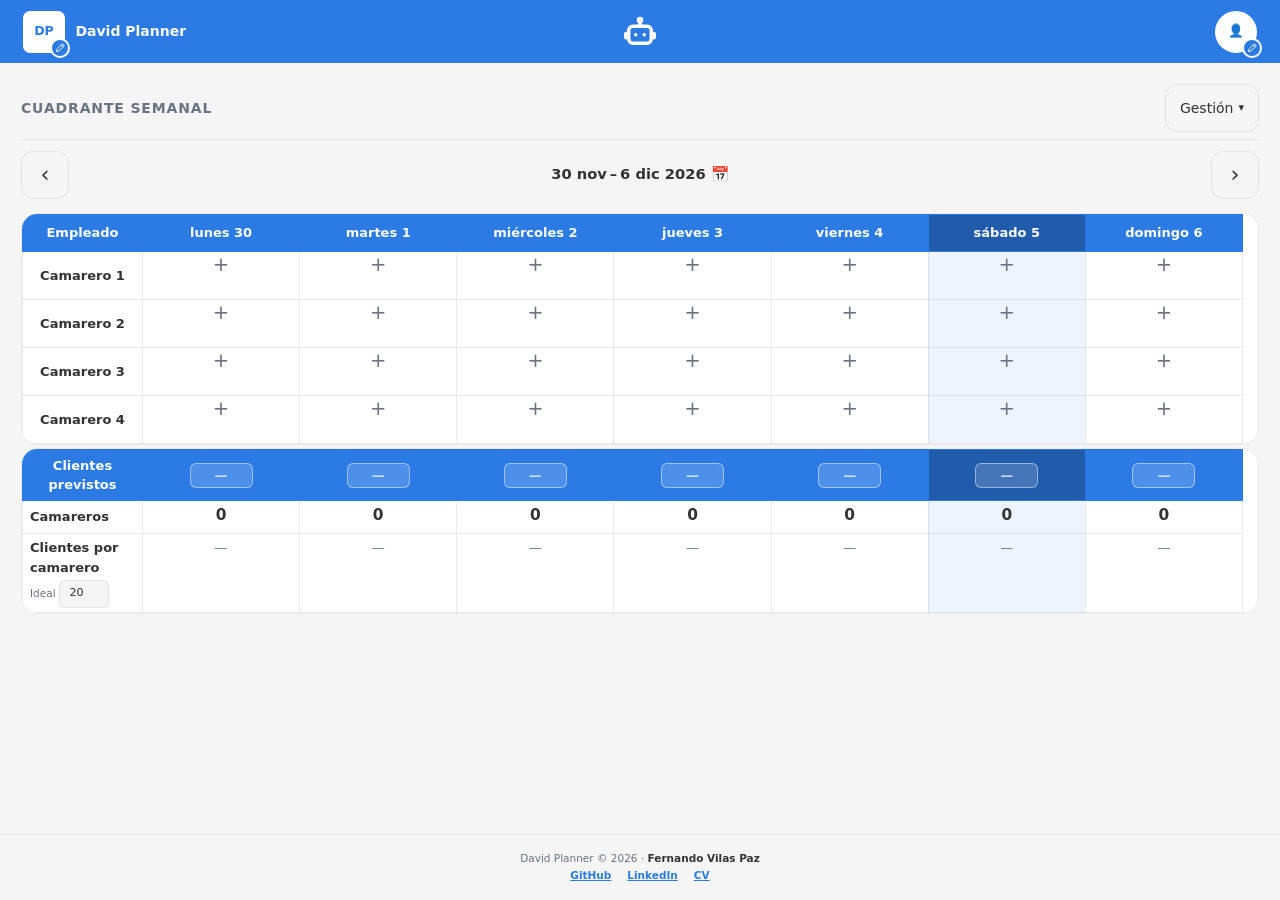
==== commit d1f1ca09: "14b: dos tablas de verdad, la de clientes con su propia cabecera La fila de clientes pasa a ser la c" ====
--- a/index.html
+++ b/index.html
@@ -147,6 +147,7 @@
       <a class="button secondary" id="next-week" aria-label="Semana siguiente">›</a>
     </nav>
     <div id="schedule-grid" class="schedule-scroll"></div>
+    <div id="summary-grid" class="schedule-scroll summary-scroll"></div>
   </main>
 
   <!-- Ventana de la casilla (cell.js): se abre al tocar una casilla del cuadrante -->
--- a/css/app.css
+++ b/css/app.css
@@ -137,22 +137,57 @@
 .schedule-scroll { overflow: auto; max-height: calc(100dvh - var(--topbar-height) - 1rem); margin-top: 1rem;
                    border-radius: 16px; border: 1px solid var(--border); background: var(--surface); }
 .schedule-table { width: 100%; border-collapse: collapse; background: var(--surface); font-size: 13px; }
+/* Las dos tablas (cuadrante y clientes) con las mismas columnas: la primera fija y los 7 días a partes iguales, como mínimo 130 px.
+   Así cuadran una con otra sin medir nada */
+.schedule-table { table-layout: fixed; min-width: calc(120px + 7 * 130px); }
+.schedule-table thead th:first-child { width: 120px; }
 .schedule-table th, .schedule-table td { border: 1px solid var(--border); padding: .25rem; vertical-align: middle;
                                          text-align: center; }
-.schedule-table thead th { position: sticky; top: 0; z-index: 2; background: var(--primary); color: var(--on-primary);
-                           font-weight: 600; padding: .6rem .5rem; border-color: var(--primary); }
+/* Cabecera: la de los días y la de la tabla de clientes (es otra .schedule-table), así las dos heredan los temas */
+.schedule-table thead th {
+  background: var(--primary); color: var(--on-primary); font-weight: 600; border-color: var(--primary); }
 .schedule-table thead th.today { background: color-mix(in srgb, var(--primary) 75%, #000); }  /* hoy, más oscuro */
+.schedule-table thead th { position: sticky; top: 0; z-index: 2; padding: .6rem .5rem; }
 /* Columna de nombres fija al deslizar en horizontal; con fondo propio para tapar lo que pasa por debajo.
    El borde se pinta con una sombra: con border-collapse, el borde de verdad se quedaría atrás al deslizar. */
 .schedule-table th[scope=row] { position: sticky; left: 0; z-index: 1; min-width: 120px; font-weight: 600;
                                 background: var(--surface); box-shadow: 2px 0 0 var(--border); }
 .schedule-table thead th:first-child { left: 0; z-index: 3; box-shadow: 2px 0 0 var(--border); }  /* la esquina, encima de todo */
-@media (max-width: 600px) { .schedule-table th[scope=row] { min-width: 110px; max-width: 110px; font-size: .85rem; } }
+@media (max-width: 600px) { .schedule-table th[scope=row] { min-width: 110px; max-width: 110px; font-size: .85rem; }
+                            .schedule-table { min-width: calc(110px + 7 * 130px); } .schedule-table thead th:first-child { width: 110px; } }
 /* Cada día a tamaño completo: si no cabe en la pantalla, se desliza con el dedo y los nombres se quedan fijos */
 .schedule-table td, .schedule-table thead th:not(:first-child) { min-width: 130px; }
 .schedule-table td { height: 48px; }  /* en una tabla, la altura de la celda es su mínimo */
 .schedule-table td.today { background: color-mix(in srgb, var(--primary) 8%, var(--surface)); }
 .schedule-table .empty { color: var(--muted); padding: 2rem; }
+
+/* Tabla de clientes y camareros (paso 14b): otra tabla como la del cuadrante, con un hueco pequeño entre las dos. Su cabecera son
+   los clientes previstos; debajo, camareros (total y una etiqueta por sitio, como las casillas) y clientes por camarero. */
+.summary-scroll { margin-top: .25rem; max-height: none; }
+/* El hueco de la barra vertical, reservado en las dos: si no, el cuadrante (que sí la tiene) es más estrecho y al deslizar se descuadran */
+.schedule-scroll { scrollbar-gutter: stable; }
+/* Los clientes: una cajita translúcida dentro de la cabecera (se ve que ahí se escribe, sin romper el azul ni hacer más alta la fila);
+   al pasar por encima se aclara y al escribir se vuelve un campo blanco normal. Con los colores del tema. */
+.summary-table thead th { padding-top: .4rem; padding-bottom: .4rem; }
+.clients-input { width: 4.5rem; max-width: 100%; min-height: 0; padding: 2px 6px; line-height: 1.25; text-align: center;
+                 font: inherit; color: inherit; cursor: text; border-radius: 6px;
+                 background: color-mix(in srgb, var(--on-primary) 16%, transparent);
+                 border: 1px solid color-mix(in srgb, var(--on-primary) 45%, transparent);
+                 -moz-appearance: textfield; appearance: textfield; }
+.clients-input::-webkit-inner-spin-button, .clients-input::-webkit-outer-spin-button { -webkit-appearance: none; margin: 0; }
+.clients-input::placeholder { color: inherit; opacity: .75; }
+.clients-input:hover { background: color-mix(in srgb, var(--on-primary) 26%, transparent); }
+.clients-input:focus { background: var(--bg); color: var(--text); border-color: var(--bg); outline: 2px solid var(--on-primary); outline-offset: 1px; }
+.summary-table td { height: auto; padding: .35rem .25rem; vertical-align: top; }
+.summary-table th[scope=row] { font-weight: 600; text-align: left; padding: .35rem .5rem; }
+.summary-table th[scope=row] > span { display: block; }
+.ratio-max { display: block; margin-top: .15rem; font-size: .75rem; font-weight: 500; color: var(--muted); }
+.ratio-max-input { width: 3.6rem; min-height: 28px; padding: 0 4px; text-align: center; font-size: .8rem;
+                   border: 1px solid var(--border); border-radius: 6px; background: var(--bg); color: var(--text); }
+.crew-total { display: block; margin-bottom: .2rem; font-size: 1.1rem; font-weight: 700; line-height: 1.2; }
+.crew-chips { display: flex; flex-direction: column; gap: .25rem; }
+.crew-chips .chip { white-space: normal; overflow-wrap: anywhere; }  /* «2 Restaurante principal» parte línea en vez de salirse */
+.summary-empty { color: var(--muted); }
 
 /* Casilla: un botón con uno o dos tramos, uno debajo de otro; si hay uno, ocupa toda la casilla. Vacía, un «+» */
 /* min-height: 100% = todo el alto de la fila, también cuando otra casilla de la fila tiene turno partido (antes
@@ -179,7 +214,8 @@
 /* Teñido con el color de la persona o del estado (--tint, lo pone app.js), mezclado con los colores del tema
    para que se lea igual en los claros y en los oscuros */
 .chip { flex-direction: column; }  /* la hora y, debajo, el punto de venta */
-.chip-place { display: block; font-size: .7rem; font-weight: 500; opacity: .85; line-height: 1.2; }
+.chip-place { display: block; font-size: .7rem; font-weight: 500; opacity: .85; line-height: 1.2;
+              white-space: normal; overflow-wrap: anywhere; }  /* un sitio de nombre largo parte línea: las columnas son fijas */
 .chip[data-tint] { background: color-mix(in srgb, var(--tint) var(--tint-mix), var(--surface));
                    color: color-mix(in srgb, var(--tint) 35%, var(--text));
                    border-color: color-mix(in srgb, var(--tint) 35%, var(--surface)); }
@@ -436,6 +472,21 @@
   .schedule-table td, .schedule-table thead th:not(:first-child) { min-width: 0; }  /* en papel cabe la semana entera */
   .schedule-table td { height: 34px; }
   .chip[data-tint] { border-color: color-mix(in srgb, var(--tint) 45%, #3a3f45); }  /* borde de cada casilla más marcado: en blanco y negro el tono se pierde y queda el contorno */
+  /* En papel, la primera columna algo más estrecha; los días, a partes iguales en las dos tablas */
+  .schedule-table { min-width: 0; }
+  .schedule-table thead th:first-child { width: 32mm; }
+  /* La tabla de clientes, más apretada que en pantalla: así la semana entera (con ella) cabe en una hoja */
+  .summary-scroll { margin-top: 1.5mm; }
+  .summary-table thead th { padding: 1px 2px; }
+  .summary-table td { height: auto; padding: 1px 2px; }
+  .summary-table th[scope=row] { padding: 1px 4px; }
+  .crew-total { font-size: 9pt; line-height: 1.1; margin: 0; }
+  .crew-chips { gap: 1px; }
+  .summary-table .chip { padding: 0 4px; font-size: 7pt; margin: 1px 0; }
+  .ratio-max { margin: 0; font-size: 6.5pt; }
+  .clients-input, .ratio-max-input { min-height: 0; width: 100%; font-size: 9pt; border: 0; background: transparent; padding: 0; font-weight: 600; -moz-appearance: textfield; appearance: textfield; }
+  .clients-input::-webkit-inner-spin-button, .ratio-max-input::-webkit-inner-spin-button { display: none; }
+  .ratio-max-input { width: 1.8rem; text-align: left; }  /* «máx. 20» en una sola línea */
   .schedule-table tr { break-inside: avoid; }  /* una persona nunca partida entre dos hojas */
   .cell-empty { visibility: hidden; }  /* el «+» de las casillas vacías no va al papel */
   .schedule-table th, .chip, .cell.has-overtime { -webkit-print-color-adjust: exact; print-color-adjust: exact; }  /* que se impriman los colores */
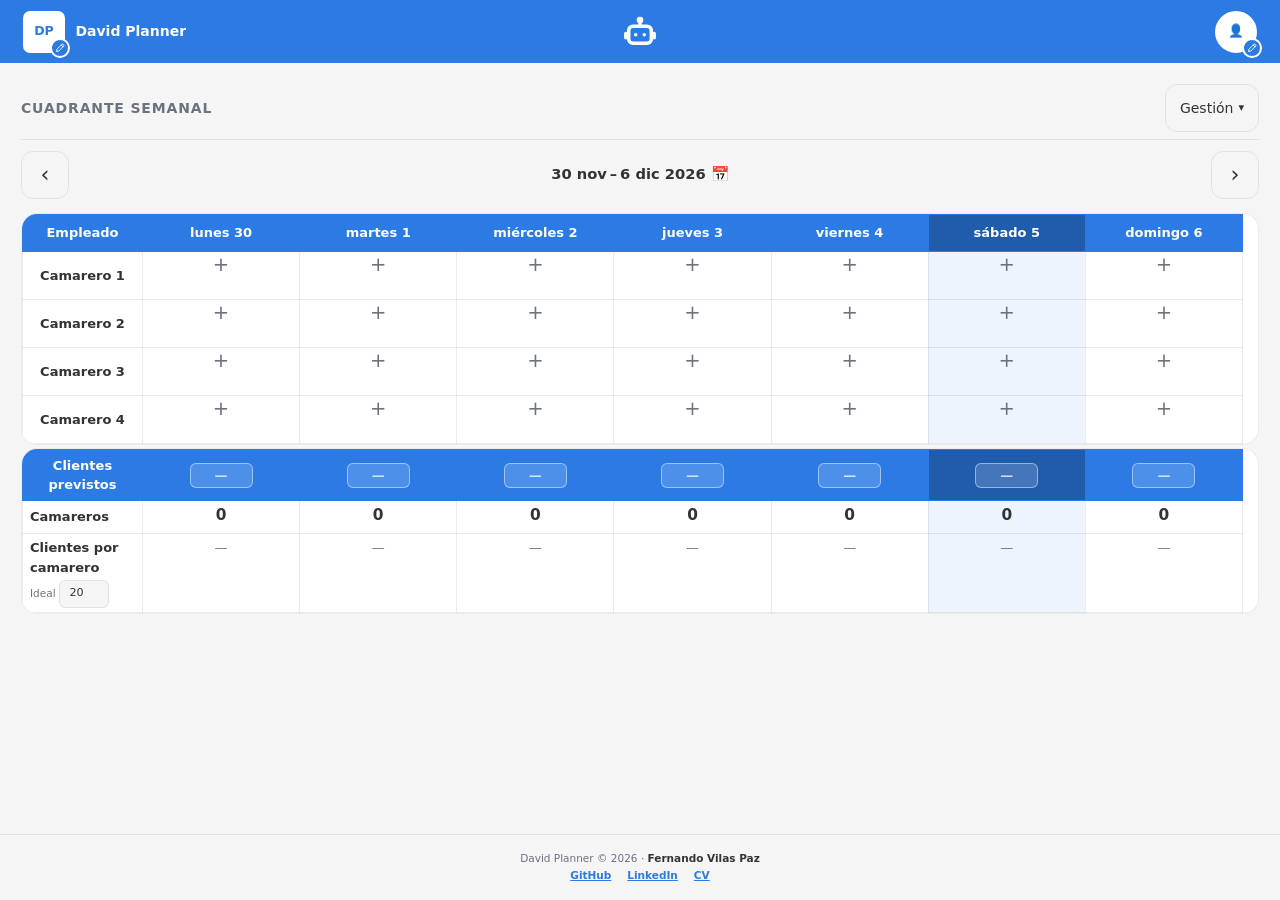
==== commit 18647537: "Refactor: la tabla de clientes y camareros, a su archivo (clientes.js) app.js pintaba el cuadrante y" ====
--- a/index.html
+++ b/index.html
@@ -381,6 +381,7 @@
   <script src="js/demo-data.js"></script>
   <script src="js/storage.js"></script>
   <script src="js/brand.js"></script>
+  <script src="js/clientes.js"></script>
   <script src="js/app.js"></script>
   <script src="js/cell.js"></script>
   <script src="js/swap.js"></script>
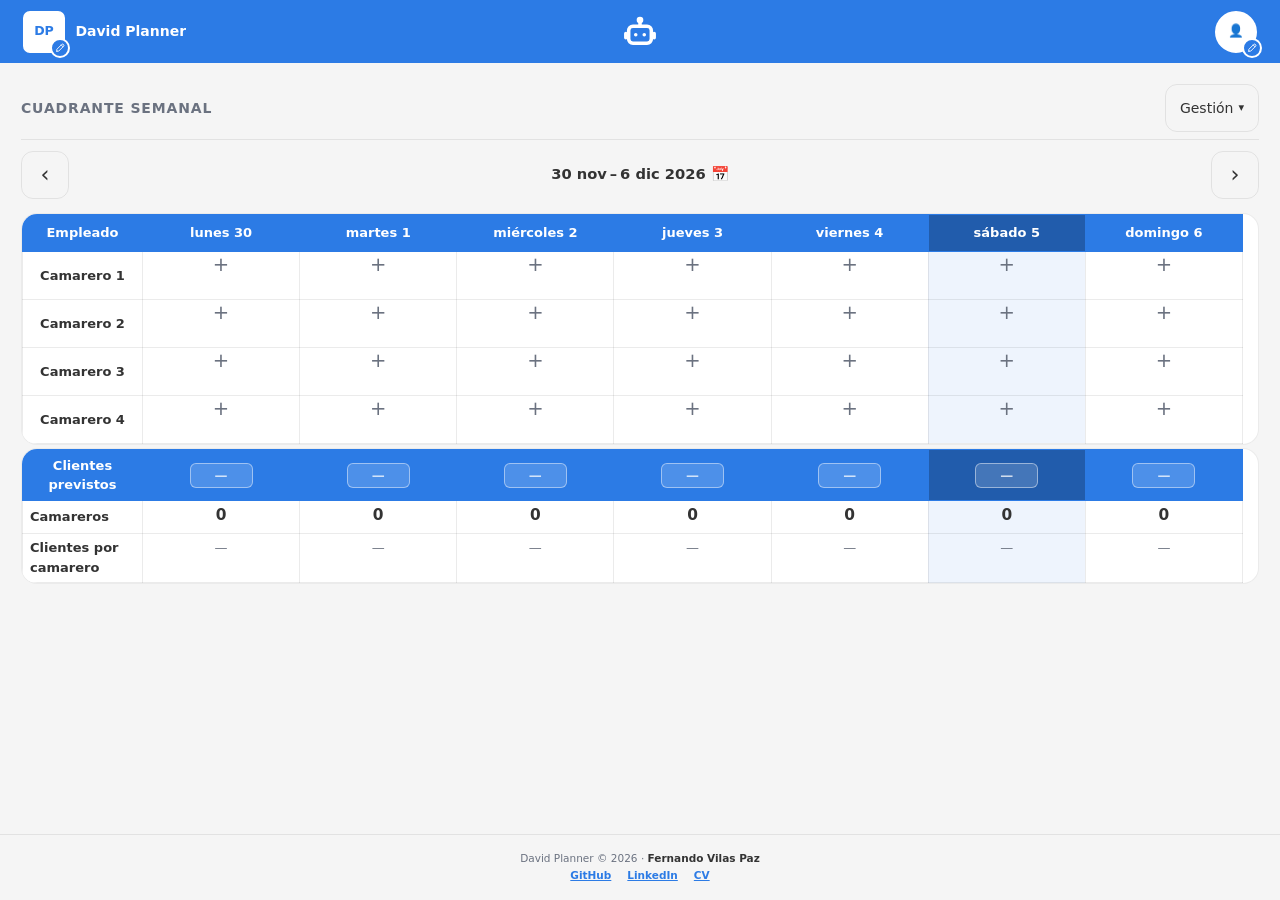
==== commit 0f17995a: "Color de las etiquetas: una barra de 0 a 100 en Gestión → Tema En los temas claros los colores se ve" ====
--- a/index.html
+++ b/index.html
@@ -128,6 +128,9 @@
               <button type="button" class="secondary" data-theme-choice="oscuro">🌙 Oscuro</button>
               <button type="button" class="secondary" data-theme-choice="carbon">Carbón</button>
             </div>
+            <label class="intensity" for="tint-intensity">Color de las etiquetas <small>(temas claros)</small></label>
+            <input type="range" id="tint-intensity" class="intensity-range" min="0" max="100" step="1" value="0">
+            <div class="intensity-scale" aria-hidden="true"><span>Suave</span><span>Vivo</span></div>
           </details>
         </div>
       </details>
--- a/css/themes.css
+++ b/css/themes.css
@@ -2,7 +2,8 @@
    (app/core/static/core/themes.css): Claro y Oscuro son los de auryapp; Lino y Carbón, los propios.
    Cada tema solo define colores. --primary-text = el color principal usado como TEXTO.
    --warning = el aviso de horas extra (fucsia: no se confunde con los colores cálidos del personal).
-   --tint-mix = cuánto color lleva cada turno: 10 % en los claros, 30 % en los oscuros (con 10 % casi no se veía). */
+   --tint-mix = cuánto color lleva cada turno: 10 % en los claros, 30 % en los oscuros (con 10 % casi no se veía).
+   --tint-mix-status = lo mismo para los estados que no son trabajar (Libre, Vacaciones, Baja…): 22 % en los claros (Nando, 11-nov). */
 
 /* ☀️ Claro (por defecto) */
 :root, [data-theme="claro"] {
@@ -18,6 +19,7 @@
   --on-error: #ffffff;
   --warning: #be185d;
   --tint-mix: 10%;
+  --tint-mix-status: 22%;  /* Libre, Vacaciones…: más color, para distinguirlos (con 10 % casi no se distinguían) */
   color-scheme: light;
 }
 
@@ -35,6 +37,7 @@
   --on-error: #ffffff;
   --warning: #be185d;
   --tint-mix: 10%;
+  --tint-mix-status: 22%;  /* Libre, Vacaciones…: más color, para distinguirlos (con 10 % casi no se distinguían) */
   color-scheme: light;
 }
 
@@ -52,6 +55,7 @@
   --on-error: #ffffff;
   --warning: #f472b6;
   --tint-mix: 30%;
+  --tint-mix-status: 30%;  /* en oscuro ya se distinguen: igual que los turnos */
   color-scheme: dark;
 }
 
@@ -69,5 +73,6 @@
   --on-error: #14171c;
   --warning: #f472b6;
   --tint-mix: 30%;
+  --tint-mix-status: 30%;  /* en oscuro ya se distinguen: igual que los turnos */
   color-scheme: dark;
 }
--- a/css/app.css
+++ b/css/app.css
@@ -84,6 +84,12 @@
 .menu-group[open] > summary::after { content: "▴"; }
 .theme-list { display: grid; grid-template-columns: 1fr 1fr; gap: .35rem; padding: .25rem; }  /* claros arriba, oscuros abajo */
 .theme-list button { min-height: 44px; padding: 0 .6rem; white-space: nowrap; }
+/* Color de las etiquetas (Gestión → Tema): una barra de 0 (suave) a 100 (vivo) */
+.intensity { display: block; padding: .6rem .5rem 0; font-size: .85rem; font-weight: 600; }
+.intensity small { font-weight: 400; color: var(--muted); }
+.intensity-range { display: block; width: calc(100% - 1rem); margin: .4rem .5rem 0; padding: 0; min-height: 0;
+                   border: 0; background: transparent; accent-color: var(--primary); }
+.intensity-scale { display: flex; justify-content: space-between; padding: 0 .5rem .5rem; font-size: .75rem; color: var(--muted); }
 
 /* «Copiar la semana anterior» dentro del menú (paso 8) */
 .copy-form { display: grid; gap: .5rem; padding: .25rem .5rem .5rem; max-width: 300px; }
@@ -180,10 +186,6 @@
 .clients-input:focus { background: var(--bg); color: var(--text); border-color: var(--bg); outline: 2px solid var(--on-primary); outline-offset: 1px; }
 .summary-table td { height: auto; padding: .35rem .25rem; vertical-align: top; }
 .summary-table th[scope=row] { font-weight: 600; text-align: left; padding: .35rem .5rem; }
-.summary-table th[scope=row] > span { display: block; }
-.ratio-max { display: block; margin-top: .15rem; font-size: .75rem; font-weight: 500; color: var(--muted); }
-.ratio-max-input { width: 3.6rem; min-height: 28px; padding: 0 4px; text-align: center; font-size: .8rem;
-                   border: 1px solid var(--border); border-radius: 6px; background: var(--bg); color: var(--text); }
 .crew-total { display: block; margin-bottom: .2rem; font-size: 1.1rem; font-weight: 700; line-height: 1.2; }
 .crew-chips { display: flex; flex-direction: column; gap: .25rem; }
 .crew-chips .chip { white-space: normal; overflow-wrap: anywhere; }  /* «2 Restaurante principal» parte línea en vez de salirse */
@@ -219,6 +221,19 @@
 .chip[data-tint] { background: color-mix(in srgb, var(--tint) var(--tint-mix), var(--surface));
                    color: color-mix(in srgb, var(--tint) 35%, var(--text));
                    border-color: color-mix(in srgb, var(--tint) 35%, var(--surface)); }
+.chip-status[data-tint] { background: color-mix(in srgb, var(--tint) var(--tint-mix-status, var(--tint-mix)), var(--surface)); }
+/* Más de 0 (temas claros): en vez de mezclar con blanco, que apaga el color (un rojo acaba «color carne»), la etiqueta guarda
+   una claridad suave y toma más intensidad de su color cuanto más se sube la barra (OKLCH: claridad, intensidad y tono por
+   separado; --intensity va de 0 a 1). En 100 es el «Vivo» que eligió Nando. Los estados que no son trabajar, un punto más
+   fuertes. En 0, las reglas de siempre. Solo en pantalla: en papel, suave como siempre. */
+@media screen {
+  html:not([data-intensity="0"]):not([data-theme="oscuro"]):not([data-theme="carbon"]) .chip[data-tint] {
+    background: oklch(from var(--tint) calc(0.975 - 0.02 * var(--intensity)) calc(c * (0.1 + 0.32 * var(--intensity))) h);
+    border-color: oklch(from var(--tint) calc(0.88 - 0.04 * var(--intensity)) calc(c * (0.3 + 0.3 * var(--intensity))) h);
+    color: oklch(from var(--tint) 0.37 calc(c * (0.7 + 0.15 * var(--intensity))) h); }
+  html:not([data-intensity="0"]):not([data-theme="oscuro"]):not([data-theme="carbon"]) .chip-status[data-tint] {
+    background: oklch(from var(--tint) calc(0.95 - 0.04 * var(--intensity)) calc(c * (0.22 + 0.33 * var(--intensity))) h); }
+}
 
 /* Ventana de la casilla (la .dialog de gestion-hosteleria). El formulario ocupa toda la ventana: así, tocar fuera
    de ella (el fondo oscuro) la cierra y tocar dentro no. */
@@ -449,7 +464,7 @@
      de 10 mm lo pone el cuerpo */
   @page { size: A4 landscape; margin: 0; }
   html[data-theme] { --bg: #fff; --surface: #fff; --text: #000; --muted: #5d6470; --border: #b0b5bc;
-                     --tint-mix: 10%; color-scheme: light; }
+                     --tint-mix: 10%; --tint-mix-status: 10%; color-scheme: light; }  /* el papel, como estaba */
   body { background: #fff; display: block; font-size: 10pt; padding: 10mm; box-sizing: border-box; }
   .topbar, .no-print, .section-header { display: none !important; }
   .page { padding: 0; }
@@ -483,10 +498,8 @@
   .crew-total { font-size: 9pt; line-height: 1.1; margin: 0; }
   .crew-chips { gap: 1px; }
   .summary-table .chip { padding: 0 4px; font-size: 7pt; margin: 1px 0; }
-  .ratio-max { margin: 0; font-size: 6.5pt; }
-  .clients-input, .ratio-max-input { min-height: 0; width: 100%; font-size: 9pt; border: 0; background: transparent; padding: 0; font-weight: 600; -moz-appearance: textfield; appearance: textfield; }
-  .clients-input::-webkit-inner-spin-button, .ratio-max-input::-webkit-inner-spin-button { display: none; }
-  .ratio-max-input { width: 1.8rem; text-align: left; }  /* «máx. 20» en una sola línea */
+  .clients-input { min-height: 0; width: 100%; font-size: 9pt; border: 0; background: transparent; padding: 0; font-weight: 600; -moz-appearance: textfield; appearance: textfield; }
+  .clients-input::-webkit-inner-spin-button { display: none; }
   .schedule-table tr { break-inside: avoid; }  /* una persona nunca partida entre dos hojas */
   .cell-empty { visibility: hidden; }  /* el «+» de las casillas vacías no va al papel */
   .schedule-table th, .chip, .cell.has-overtime { -webkit-print-color-adjust: exact; print-color-adjust: exact; }  /* que se impriman los colores */
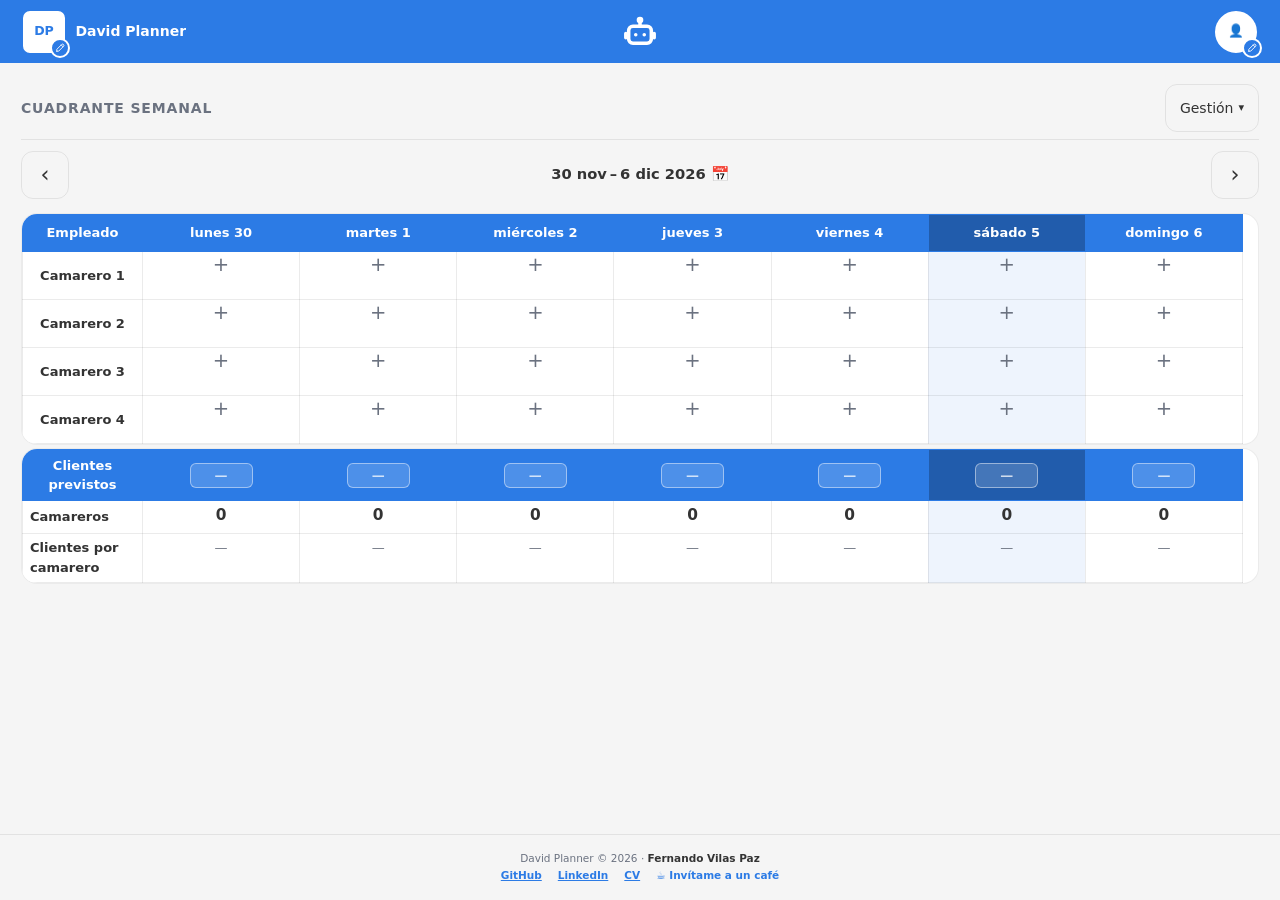
==== commit 02ecb32d: "cafe: ventana de apoyo con PayPal y USDC (Polygon/Base y Solana) Taza en el pie junto a GitHub, Link" ====
--- a/index.html
+++ b/index.html
@@ -4,6 +4,12 @@
   <meta charset="utf-8">
   <meta name="viewport" content="width=device-width, initial-scale=1">
   <meta name="description" content="Cuadrante de turnos semanal">
+  <meta property="og:title" content="David Planner">
+  <meta property="og:description" content="Cuadrante de turnos semanal para tu equipo">
+  <meta property="og:url" content="https://fvilpaz.github.io/david-planner/">
+  <meta property="og:type" content="website">
+  <meta property="og:locale" content="es_ES">
+  <meta property="og:locale:alternate" content="en_GB">
   <title>David Planner</title>
   <!-- App instalable (paso 10): manifiesto, color de la barra del móvil e iconos (también el de iPhone) -->
   <link rel="manifest" href="manifest.webmanifest">
@@ -21,7 +27,7 @@
   <header class="topbar">
     <div class="brand editor">
       <!-- Todo el bloque se toca para cambiar local y ciudad; el lápiz pequeño de la esquina lo indica -->
-      <button type="button" class="brand-button" data-open data-view aria-label="Cambiar el nombre del local y la ciudad">
+      <button type="button" class="brand-button" data-open data-view data-i18n-aria="brand.aria">
         <span class="avatar-wrap">
           <span class="brand-avatar" id="brand-avatar" aria-hidden="true">DP</span>
           <span class="pencil-badge" aria-hidden="true"><svg class="pencil" viewBox="0 0 24 24" focusable="false"><path d="M4 20h4L18.5 9.5a2.1 2.1 0 0 0-4-4L4 16v4zM13.5 6.5l4 4"/></svg></span>
@@ -33,22 +39,26 @@
       </button>
       <form class="edit-form" hidden>
         <span class="edit-fields">
-          <input data-key="dp_name" maxlength="40" placeholder="David Planner" autocomplete="off" aria-label="Nombre del local">
-          <input data-key="dp_city" maxlength="40" placeholder="Ciudad" autocomplete="off" aria-label="Ciudad">
-        </span>
-        <button type="submit" aria-label="Guardar">✓</button>
+          <input data-key="dp_name" maxlength="40" placeholder="David Planner" autocomplete="off" data-i18n-aria="brand.nameAria">
+          <input data-key="dp_city" maxlength="40" data-i18n-placeholder="brand.city" autocomplete="off" data-i18n-aria="brand.city">
+        </span>
+        <button type="submit" data-i18n-aria="common.save">✓</button>
       </form>
     </div>
     <div class="topbar-right">
     <!-- Fervis (Nando, 10-nov): el robot de Crypto_Portafolio, siempre a mano en la barra, al lado de la persona; al
          tocarlo hace un movimiento y abre el chat -->
-    <button type="button" class="fervis-button no-print" id="fervis-button" title="Hablar con Fervis"
-            aria-label="Abrir el chat con Fervis"><span class="fervis-face"><svg viewBox="0 0 24 24" fill="none"
+    <button type="button" class="fervis-button no-print" id="fervis-button" data-i18n-title="fervis.robotTitle"
+            data-i18n-aria="fervis.robotAria"><span class="fervis-face"><svg viewBox="0 0 24 24" fill="none"
       stroke="currentColor" stroke-width="2.5" stroke-linecap="round" stroke-linejoin="round" aria-hidden="true"
       focusable="false"><rect x="4" y="8" width="16" height="12" rx="3"/><path d="M12 8V5"/><circle cx="12" cy="3.6"
       r="1.1"/><path d="M9 14h.01M15 14h.01"/><path d="M2 13v3M22 13v3"/></svg></span></button>
+    <!-- Saludo al abrir la app (fervis-saludo.js): un gancho sin nombre; el chat ya se presenta al abrirlo -->
+    <div class="fervis-hello no-print" id="fervis-hello" role="status" hidden><b data-i18n="fervis.helloTitle">¡Eh, hola!</b> <span data-i18n="fervis.helloText">Tengo algo que contarte…</span>
+      <small id="fervis-hello-hint" data-i18n="fervis.helloHint" hidden>Si no quieres que vuelva a salir, desactívame en Ajustes (las tres barras del chat).</small>
+    </div>
     <div class="person editor">
-      <button type="button" class="person-button" data-open data-view aria-label="Cambiar tu nombre">
+      <button type="button" class="person-button" data-open data-view data-i18n-aria="person.aria">
         <span class="person-name" id="person-name"></span>
         <span class="avatar-wrap">
           <span class="person-avatar" id="person-avatar" aria-hidden="true">👤</span>
@@ -57,9 +67,9 @@
       </button>
       <form class="edit-form" hidden>
         <span class="edit-fields">
-          <input data-key="dp_person" maxlength="30" placeholder="Tu nombre" autocomplete="off" aria-label="Tu nombre">
-        </span>
-        <button type="submit" aria-label="Guardar">✓</button>
+          <input data-key="dp_person" maxlength="30" data-i18n-placeholder="person.name" autocomplete="off" data-i18n-aria="person.name">
+        </span>
+        <button type="submit" data-i18n-aria="common.save">✓</button>
       </form>
     </div>
     </div>
@@ -68,86 +78,91 @@
   <main class="page">
     <!-- Franja de aviso de copia de seguridad (backup.js): no bloquea; «Más tarde» la oculta hasta volver a abrir -->
     <div class="backup-bar no-print" id="backup-bar" role="status" hidden>
-      <span class="backup-bar-text">⚠️ <span id="backup-bar-text"></span> Tus turnos solo están en este navegador.</span>
-      <button type="button" id="backup-bar-download">Descargar copia</button>
-      <button type="button" class="secondary" id="backup-bar-later">Más tarde</button>
+      <span class="backup-bar-text">⚠️ <span id="backup-bar-text"></span> <span data-i18n="backup.barOnly">Tus turnos solo están en este navegador.</span></span>
+      <button type="button" id="backup-bar-download" data-i18n="backup.download">Descargar copia</button>
+      <button type="button" class="secondary" id="backup-bar-later" data-i18n="backup.later">Más tarde</button>
     </div>
     <div class="section-header">
-      <span class="section-header-title">Cuadrante semanal</span>
+      <span class="section-header-title" data-i18n="grid.title">Cuadrante semanal</span>
       <!-- «Gestión», como en gestion-hosteleria: todo lo que no es el cuadrante. Se cierra al tocar fuera o con Escape -->
       <details class="menu manage-menu no-print">
-        <summary>Gestión</summary>
+        <summary data-i18n="menu.manage">Gestión</summary>
         <div class="menu-list">
-          <button type="button" class="secondary" id="print-button">🖨️ Imprimir / PDF</button>
+          <!-- Idioma (js/i18n.js): ES | EN; se recuerda en dp_lang -->
+          <div class="theme-list">
+            <button type="button" class="secondary solid" data-lang-choice="es">ES</button>
+            <button type="button" class="secondary solid" data-lang-choice="en">EN</button>
+          </div>
+          <button type="button" class="secondary" id="print-button">🖨️ <span data-i18n="menu.print">Imprimir / PDF</span></button>
           <!-- Paso 8: plegado como Tema; el texto y el resultado los pone app.js -->
           <details class="menu-group" id="copy-group">
-            <summary>📋 Copiar la semana anterior</summary>
+            <summary>📋 <span data-i18n="menu.copy">Copiar la semana anterior</span></summary>
             <form class="copy-form" id="copy-form">
               <p class="help" id="copy-source"></p>
               <div class="copy-row">
-                <label class="copy-weeks">En <input id="copy-weeks" inputmode="numeric" maxlength="1" value="1"
-                  aria-label="Número de semanas, de 1 a 8"> semana(s)</label>
-                <button type="submit">Copiar</button>
+                <label class="copy-weeks"><span data-i18n="copy.in">En</span> <input id="copy-weeks" inputmode="numeric" maxlength="1" value="1"
+                data-i18n-aria="copy.aria"> <span data-i18n="copy.weeks">semana(s)</span></label>
+              <button type="submit" data-i18n="copy.button">Copiar</button>
               </div>
               <p class="help" id="copy-result" role="status"></p>
             </form>
           </details>
-          <button type="button" class="secondary" id="staff-button">👥 Personal</button>
-          <button type="button" class="secondary" id="status-button">🏷️ Estados</button>
-          <button type="button" class="secondary" id="place-button">📍 Puntos de venta</button>
+          <button type="button" class="secondary" id="staff-button">👥 <span data-i18n="menu.staff">Personal</span></button>
+          <button type="button" class="secondary" id="status-button">🏷️ <span data-i18n="menu.states">Estados</span></button>
+          <button type="button" class="secondary" id="place-button">📍 <span data-i18n="menu.outlet">Puntos de venta</span></button>
           <!-- Paso 9a: descargar y cargar la copia (backup.js) -->
           <details class="menu-group" id="backup-group">
-            <summary>💾 Copia de seguridad</summary>
+            <summary>💾 <span data-i18n="menu.backup">Copia de seguridad</span></summary>
             <div class="copy-form">
               <p class="help" id="backup-last"></p>
-              <button type="button" id="backup-download">Descargar copia</button>
-              <button type="button" class="secondary" id="backup-load">Cargar una copia…</button>
+              <button type="button" id="backup-download" data-i18n="backup.download">Descargar copia</button>
+              <button type="button" class="secondary" id="backup-load" data-i18n="backup.load">Cargar una copia…</button>
               <input type="file" id="backup-file" accept=".json,application/json" hidden>
-              <p class="help">El archivo va a Descargas: guárdalo también fuera del móvil (Drive, correo, el PC).</p>
+              <p class="help" data-i18n="backup.helpDownloads">El archivo va a Descargas: guárdalo también fuera del móvil (Drive, correo, el PC).</p>
               <p class="help" id="backup-result" role="status"></p>
               <!-- Paso 9b: copias automáticas dentro del navegador (backup.js) -->
-              <p class="help"><strong>Copias automáticas</strong>: una por semana, en este navegador. Sirven si algo
+              <p class="help" data-i18n-html="backup.auto"><strong>Copias automáticas</strong>: una por semana, en este navegador. Sirven si algo
                 sale mal, pero si se borran los datos del navegador se van con ellas.</p>
               <ul class="auto-copies" id="auto-copies"></ul>
             </div>
           </details>
           <!-- Colorear por (paso 14a): por persona, como siempre, o por punto de venta; solo sale si hay puntos de venta -->
           <details class="menu-group" id="colorby-group" hidden>
-            <summary>🖍️ Colorear por</summary>
+            <summary>🖍️ <span data-i18n="colorby.title">Colorear por</span></summary>
             <div class="theme-list">
-              <button type="button" class="secondary" data-colorby="persona">👥 Persona</button>
-              <button type="button" class="secondary" data-colorby="sitio">📍 Punto de venta</button>
+              <button type="button" class="secondary" data-colorby="persona">👥 <span data-i18n="colorby.person">Persona</span></button>
+              <button type="button" class="secondary" data-colorby="sitio">📍 <span data-i18n="colorby.outlet">Punto de venta</span></button>
             </div>
           </details>
           <!-- Plegado: con las fichas siempre a la vista, un toque que iba a otro sitio caía en un tema -->
           <details class="menu-group">
-            <summary>🎨 Tema</summary>
+            <summary>🎨 <span data-i18n="menu.theme">Tema</span></summary>
             <div class="theme-list">
-              <button type="button" class="secondary" data-theme-choice="claro">☀️ Claro</button>
-              <button type="button" class="secondary" data-theme-choice="lino">Lino</button>
-              <button type="button" class="secondary" data-theme-choice="oscuro">🌙 Oscuro</button>
-              <button type="button" class="secondary" data-theme-choice="carbon">Carbón</button>
+              <button type="button" class="secondary" data-theme-choice="claro">☀️ <span data-i18n="theme.light">Claro</span></button>
+              <button type="button" class="secondary" data-theme-choice="lino" data-i18n="theme.linen">Lino</button>
+              <button type="button" class="secondary" data-theme-choice="oscuro">🌙 <span data-i18n="theme.dark">Oscuro</span></button>
+              <button type="button" class="secondary" data-theme-choice="carbon" data-i18n="theme.charcoal">Carbón</button>
             </div>
-            <label class="intensity" for="tint-intensity">Color de las etiquetas <small>(temas claros)</small></label>
+            <label class="intensity" for="tint-intensity" data-i18n="theme.tint">Color de las etiquetas</label>
             <input type="range" id="tint-intensity" class="intensity-range" min="0" max="100" step="1" value="0">
-            <div class="intensity-scale" aria-hidden="true"><span>Suave</span><span>Vivo</span></div>
+            <div class="intensity-scale" aria-hidden="true"><span data-i18n="theme.soft">Suave</span><span data-i18n="theme.vivid">Vivo</span></div>
           </details>
         </div>
       </details>
     </div>
-    <h1 class="print-only">Turnos · <span id="print-name"></span> · <span id="print-week"></span></h1>
+    <h1 class="print-only"><span data-i18n="print.title">Turnos</span> · <span id="print-name"></span> · <span id="print-week"></span></h1>
     <!-- La semana entre dos flechas. El título es el botón que abre el calendario (el campo de fecha está, pero no se
          ve); «Hoy» solo aparece si no estás en esta semana -->
-    <nav class="section-nav no-print" aria-label="Semana">
-      <a class="button secondary" id="prev-week" aria-label="Semana anterior">‹</a>
+    <nav class="section-nav no-print" data-i18n-aria="nav.week">
+      <a class="button secondary" id="prev-week" data-i18n-aria="nav.prev">‹</a>
       <div class="section-nav-center">
-        <button type="button" class="week-title" id="week-title-button" aria-label="Elegir semana en el calendario">
+        <button type="button" class="week-title" id="week-title-button" data-i18n-aria="nav.pick">
           <span id="week-title"></span> <span aria-hidden="true">📅</span>
         </button>
         <input type="date" id="week-picker" class="week-picker" tabindex="-1" aria-hidden="true">
-        <a class="button secondary today-link" id="today-link" href="./" hidden>Hoy</a>
-      </div>
-      <a class="button secondary" id="next-week" aria-label="Semana siguiente">›</a>
+        <a class="button secondary today-link" id="today-link" href="./" data-i18n="nav.today" hidden>Hoy</a>
+      </div>
+      <a class="button secondary" id="next-week" data-i18n-aria="nav.next">›</a>
     </nav>
     <div id="schedule-grid" class="schedule-scroll"></div>
     <div id="summary-grid" class="schedule-scroll summary-scroll"></div>
@@ -158,48 +173,48 @@
     <form id="cell-form" class="dialog-form" novalidate>
       <div class="dialog-head">
         <h2 id="cell-title"></h2>
-        <button type="button" class="secondary" data-close>Cerrar</button>
-      </div>
-      <label class="field">Estado
+        <button type="button" class="secondary" data-close data-i18n="common.close">Cerrar</button>
+      </div>
+      <label class="field"><span data-i18n="cell.status">Estado</span>
         <select id="cell-status" autofocus></select>
       </label>
       <!-- Solo si el estado cuenta como trabajo: se oculta al momento al elegir Libre, Vacaciones… -->
       <fieldset class="slots" id="cell-hours">
-        <legend>Horario</legend>
+        <legend data-i18n="cell.hours">Horario</legend>
         <!-- «Dónde» (paso 7b): el punto de venta de cada tramo; solo aparece si hay puntos de venta creados -->
         <div class="slot" data-slot="1">
-          <input type="time" aria-label="Inicio"> <span aria-hidden="true">–</span> <input type="time" aria-label="Fin">
-          <select class="slot-place" aria-label="Dónde (primer tramo)"></select>
+          <input type="time" data-i18n-aria="cell.aria.start"> <span aria-hidden="true">–</span> <input type="time" data-i18n-aria="cell.aria.end">
+          <select class="slot-place" data-i18n-aria="cell.aria.place1"></select>
         </div>
         <div class="slot" data-slot="2" id="slot-2" hidden>
-          <input type="time" aria-label="Inicio del segundo tramo"> <span aria-hidden="true">–</span>
-          <input type="time" aria-label="Fin del segundo tramo">
-          <button type="button" class="secondary" id="remove-slot" aria-label="Quitar el segundo tramo">✕</button>
-          <select class="slot-place" aria-label="Dónde (segundo tramo)"></select>
-        </div>
-        <button type="button" class="secondary" id="add-slot">+ Segundo tramo (turno partido)</button>
-        <small class="help">Si el fin es anterior al inicio, termina al día siguiente (22:00–02:00).</small>
+          <input type="time" data-i18n-aria="cell.aria.start2"> <span aria-hidden="true">–</span>
+          <input type="time" data-i18n-aria="cell.aria.end2">
+          <button type="button" class="secondary" id="remove-slot" data-i18n-aria="cell.aria.remove2">✕</button>
+          <select class="slot-place" data-i18n-aria="cell.aria.place2"></select>
+        </div>
+        <button type="button" class="secondary" id="add-slot" data-i18n="cell.second">+ Segundo tramo (turno partido)</button>
+        <small class="help" data-i18n="cell.help.nextday">Si el fin es anterior al inicio, termina al día siguiente (22:00–02:00).</small>
         <!-- Solo mientras no haya puntos de venta: «Dónde» no sale hasta crear el primero y no se descubría solo -->
-        <small class="help" id="cell-places-hint" hidden>¿Trabaja en un sitio concreto? Crea los puntos de venta en
+        <small class="help" id="cell-places-hint" data-i18n="cell.help.places" hidden>¿Trabaja en un sitio concreto? Crea los puntos de venta en
           Gestión → Puntos de venta y aquí aparecerá «Dónde».</small>
       </fieldset>
       <!-- También solo si el estado cuenta como trabajo. Texto con teclado numérico (no type=number): así vale «1,5» -->
       <fieldset class="slots" id="cell-overtime">
-        <legend>Horas extra</legend>
+        <legend data-i18n="cell.overtime">Horas extra</legend>
         <div class="slot">
           <input type="text" id="overtime-hours" class="overtime-hours" inputmode="decimal" maxlength="5" placeholder="0"
-                 autocomplete="off" aria-label="Horas extra">
-          <input type="text" id="overtime-reason" maxlength="80" placeholder="Motivo (opcional)" autocomplete="off"
-                 aria-label="Motivo de las horas extra">
-        </div>
-        <small class="help">Se redondean a medias horas. Vacío = sin horas extra.</small>
+                 autocomplete="off" data-i18n-aria="cell.overtime">
+          <input type="text" id="overtime-reason" maxlength="80" data-i18n-placeholder="cell.reason" autocomplete="off"
+                 data-i18n-aria="cell.aria.reason">
+        </div>
+        <small class="help" data-i18n="cell.help.overtime">Se redondean a medias horas. Vacío = sin horas extra.</small>
       </fieldset>
       <p class="error" id="cell-error" role="alert" hidden></p>
       <div class="form-actions">
-        <button type="submit">Guardar</button>
-        <button type="button" class="secondary" id="cell-swap">⇄ Intercambiar con…</button>
-        <button type="button" class="secondary" id="cell-copy" title="Copia el estado, el horario y el sitio a casillas libres (sin horas extra)">📋 Copiar a…</button>
-        <button type="button" class="danger" id="cell-clear">Vaciar</button>
+        <button type="submit" data-i18n="common.save">Guardar</button>
+        <button type="button" class="secondary" id="cell-swap">⇄ <span data-i18n="cell.swap">Intercambiar con…</span></button>
+        <button type="button" class="secondary" id="cell-copy" data-i18n-title="cell.copy.title">📋 <span data-i18n="cell.copy">Copiar a…</span></button>
+        <button type="button" class="danger" id="cell-clear" data-i18n="cell.clear">Vaciar</button>
       </div>
     </form>
   </dialog>
@@ -208,26 +223,26 @@
   <dialog id="staff-dialog" class="dialog" aria-labelledby="staff-title">
     <div class="dialog-form">
       <div class="dialog-head">
-        <h2 id="staff-title">Personal</h2>
-        <button type="button" class="secondary" data-close>Cerrar</button>
+        <h2 id="staff-title" data-i18n="menu.staff">Personal</h2>
+        <button type="button" class="secondary" data-close data-i18n="common.close">Cerrar</button>
       </div>
       <div id="staff-list-view" class="dialog-view">
         <ul class="sort-list" id="staff-list"></ul>
-        <button type="button" id="staff-add">+ Añadir persona</button>
+        <button type="button" id="staff-add" data-i18n="staff.add">+ Añadir persona</button>
       </div>
       <form id="staff-form" class="dialog-view" hidden novalidate>
-        <label class="field">Nombre
+        <label class="field"><span data-i18n="common.name">Nombre</span>
           <input id="staff-name" maxlength="40" autocomplete="off" required>
         </label>
         <fieldset class="slots">
-          <legend>Color en el cuadrante</legend>
+          <legend data-i18n="common.colorGrid">Color en el cuadrante</legend>
           <div class="palette" id="staff-palette"></div>
         </fieldset>
         <p class="help" id="staff-note" hidden></p>
         <div class="form-actions">
-          <button type="submit">Guardar</button>
-          <button type="button" class="secondary" id="staff-back">‹ Volver</button>
-          <button type="button" class="danger" id="staff-remove">Quitar</button>
+          <button type="submit" data-i18n="common.save">Guardar</button>
+          <button type="button" class="secondary" id="staff-back" data-i18n="common.back">‹ Volver</button>
+          <button type="button" class="danger" id="staff-remove" data-i18n="common.remove">Quitar</button>
         </div>
       </form>
       <!-- Fuera de la ficha: los avisos valen también para la lista (al guardar el orden) -->
@@ -239,33 +254,33 @@
   <dialog id="status-dialog" class="dialog" aria-labelledby="status-title">
     <div class="dialog-form">
       <div class="dialog-head">
-        <h2 id="status-title">Estados</h2>
-        <button type="button" class="secondary" data-close>Cerrar</button>
+        <h2 id="status-title" data-i18n="menu.states">Estados</h2>
+        <button type="button" class="secondary" data-close data-i18n="common.close">Cerrar</button>
       </div>
       <div id="status-list-view" class="dialog-view">
         <ul class="sort-list" id="status-list"></ul>
-        <small class="help">El primero es el que sale al abrir una casilla vacía (lo normal: Trabajo).</small>
-        <button type="button" id="status-add">+ Añadir estado</button>
+        <small class="help" data-i18n="states.helpFirst">El primero es el que sale al abrir una casilla vacía (lo normal: Trabajo).</small>
+        <button type="button" id="status-add" data-i18n="states.add">+ Añadir estado</button>
       </div>
       <form id="status-form" class="dialog-view" hidden novalidate>
-        <label class="field">Nombre
+        <label class="field"><span data-i18n="common.name">Nombre</span>
           <input id="status-name" maxlength="30" autocomplete="off" required>
         </label>
         <!-- Solo para los que no cuentan como trabajo: los que sí, llevan el color de cada persona -->
         <fieldset class="slots" id="status-color">
-          <legend>Color en el cuadrante</legend>
+          <legend data-i18n="common.colorGrid">Color en el cuadrante</legend>
           <div class="palette" id="status-palette"></div>
         </fieldset>
         <label class="check">
           <input type="checkbox" id="status-work">
-          <span>Cuenta como trabajo <small class="help">(lleva horario y horas extra)</small></span>
+          <span><span data-i18n="states.counts">Cuenta como trabajo</span> <small class="help" data-i18n="states.countsHelp">(lleva horario y horas extra)</small></span>
         </label>
-        <p class="help" id="status-color-note">Con horario, cada casilla lleva el color de su persona.</p>
+        <p class="help" id="status-color-note" data-i18n="states.colorNote">Con horario, cada casilla lleva el color de su persona.</p>
         <p class="help" id="status-note" hidden></p>
         <div class="form-actions">
-          <button type="submit">Guardar</button>
-          <button type="button" class="secondary" id="status-back">‹ Volver</button>
-          <button type="button" class="danger" id="status-remove">Quitar</button>
+          <button type="submit" data-i18n="common.save">Guardar</button>
+          <button type="button" class="secondary" id="status-back" data-i18n="common.back">‹ Volver</button>
+          <button type="button" class="danger" id="status-remove" data-i18n="common.remove">Quitar</button>
         </div>
       </form>
       <p class="error" id="status-error" role="alert" hidden></p>
@@ -276,27 +291,27 @@
   <dialog id="place-dialog" class="dialog" aria-labelledby="place-title">
     <div class="dialog-form">
       <div class="dialog-head">
-        <h2 id="place-title">Puntos de venta</h2>
-        <button type="button" class="secondary" data-close>Cerrar</button>
+        <h2 id="place-title" data-i18n="menu.outlet">Puntos de venta</h2>
+        <button type="button" class="secondary" data-close data-i18n="common.close">Cerrar</button>
       </div>
       <div id="place-list-view" class="dialog-view">
         <ul class="sort-list" id="place-list"></ul>
-        <small class="help" id="place-empty">Si no creas ninguno, en las casillas no sale «Dónde».</small>
-        <button type="button" id="place-add">+ Añadir punto de venta</button>
+        <small class="help" id="place-empty" data-i18n="places.empty">Si no creas ninguno, en las casillas no sale «Dónde».</small>
+        <button type="button" id="place-add" data-i18n="places.add">+ Añadir punto de venta</button>
       </div>
       <form id="place-form" class="dialog-view" hidden novalidate>
-        <label class="field">Nombre
+        <label class="field"><span data-i18n="common.name">Nombre</span>
           <input id="place-name" maxlength="30" autocomplete="off" required>
         </label>
         <fieldset class="slots" id="place-color">
-          <legend>Color en el cuadrante (si coloreas por punto de venta)</legend>
+          <legend data-i18n="places.colorLegend">Color en el cuadrante (si coloreas por punto de venta)</legend>
           <div class="palette" id="place-palette"></div>
         </fieldset>
         <p class="help" id="place-note" hidden></p>
         <div class="form-actions">
-          <button type="submit">Guardar</button>
-          <button type="button" class="secondary" id="place-back">‹ Volver</button>
-          <button type="button" class="danger" id="place-remove">Quitar</button>
+          <button type="submit" data-i18n="common.save">Guardar</button>
+          <button type="button" class="secondary" id="place-back" data-i18n="common.back">‹ Volver</button>
+          <button type="button" class="danger" id="place-remove" data-i18n="common.remove">Quitar</button>
         </div>
       </form>
       <p class="error" id="place-error" role="alert" hidden></p>
@@ -306,13 +321,13 @@
   <!-- Confirmar antes de cargar una copia (backup.js): sustituye todo -->
   <dialog id="import-dialog" class="dialog" aria-labelledby="import-title">
     <div class="dialog-form">
-      <h2 id="import-title">¿Cargar esta copia?</h2>
+      <h2 id="import-title" data-i18n="backup.importTitle">¿Cargar esta copia?</h2>
       <p id="import-summary"></p>
-      <p class="help">Se sustituye <strong>todo</strong> lo que hay ahora en este navegador. Antes se guardará una copia
+      <p class="help" data-i18n-html="backup.importHelp">Se sustituye <strong>todo</strong> lo que hay ahora en este navegador. Antes se guardará una copia
         de lo de ahora en «Copias automáticas» (dentro de «Copia de seguridad»), por si te arrepientes.</p>
       <div class="form-actions">
-        <button type="button" id="import-ok">Sí, cargar la copia</button>
-        <button type="button" class="secondary" id="import-cancel">Cancelar</button>
+        <button type="button" id="import-ok" data-i18n="backup.importOk">Sí, cargar la copia</button>
+        <button type="button" class="secondary" id="import-cancel" data-i18n="common.cancel">Cancelar</button>
       </div>
     </div>
   </dialog>
@@ -324,51 +339,52 @@
         <h2 id="fervis-title">💬 Fervis</h2>
         <span class="fervis-actions">
           <!-- Guía (Nando): el libro abre la guía de la app, por temas, con chips; la responde la app, sin clave -->
-          <button type="button" class="secondary fervis-icon fervis-guide-button" id="fervis-guide" aria-label="Guía de la app (glosario)" aria-expanded="false" title="Guía de la app"><svg
+          <button type="button" class="secondary fervis-icon fervis-guide-button" id="fervis-guide" data-i18n-aria="fervis.guideAria" aria-expanded="false" data-i18n-title="fervis.guideTitle"><svg
             viewBox="0 0 24 24" fill="none" stroke="currentColor" stroke-width="2" stroke-linecap="round" stroke-linejoin="round"
-            aria-hidden="true" focusable="false"><path d="M4 4.5A2.5 2.5 0 0 1 6.5 2H20v17H6.5A2.5 2.5 0 0 0 4 21.5v-17zM4 19.5A2.5 2.5 0 0 1 6.5 17H20"/></svg><span>Guía</span></button>
+            aria-hidden="true" focusable="false"><path d="M4 4.5A2.5 2.5 0 0 1 6.5 2H20v17H6.5A2.5 2.5 0 0 0 4 21.5v-17zM4 19.5A2.5 2.5 0 0 1 6.5 17H20"/></svg><span data-i18n="fervis.guideLabel">Guía</span></button>
           <!-- Ajustes (como en la cartera): el icono de las tres barras abre y cierra el panel de la clave -->
           <button type="button" class="secondary fervis-icon" id="fervis-key-toggle" aria-expanded="false"
-                  aria-controls="fervis-key-form" aria-label="Ajustes: clave de Groq" title="Ajustes"><svg viewBox="0 0 24 24"
+                  aria-controls="fervis-key-form" data-i18n-aria="fervis.settingsAria" data-i18n-title="fervis.settings"><svg viewBox="0 0 24 24"
             fill="none" stroke="currentColor" stroke-width="2" stroke-linecap="round" aria-hidden="true"
             focusable="false"><path d="M6 4v5M6 13v7M12 4v9M12 17v3M18 4v3M18 11v9M4 11h4M10 15h4M16 9h4"/></svg></button>
           <!-- Papelera (como en la cartera): empieza una conversación nueva -->
-          <button type="button" class="secondary fervis-icon" id="fervis-clear" aria-label="Borrar la conversación"
-                  title="Borrar la conversación"><svg viewBox="0 0 24 24" fill="none" stroke="currentColor"
+          <button type="button" class="secondary fervis-icon" id="fervis-clear" data-i18n-aria="fervis.clear"
+                  data-i18n-title="fervis.clear"><svg viewBox="0 0 24 24" fill="none" stroke="currentColor"
             stroke-width="2" stroke-linecap="round" stroke-linejoin="round" aria-hidden="true"
             focusable="false"><path d="M4 7h16M10 11v6M14 11v6M6 7l1 13h10l1-13M9 7V4h6v3"/></svg></button>
-          <button type="button" class="secondary" data-close>Cerrar</button>
+          <button type="button" class="secondary" data-close data-i18n="common.close">Cerrar</button>
         </span>
       </div>
       <form id="fervis-key-form" class="fervis-key" hidden novalidate>
-        <p class="help">Pega tu clave gratuita de Groq (se crea en
+        <p class="help" data-i18n-html="fervis.keyHelp">Pega tu clave gratuita de Groq (se crea en
           <a href="https://console.groq.com/keys" target="_blank" rel="noopener noreferrer">console.groq.com</a>).
           Se guarda solo en este navegador y no va en la copia de seguridad. Al preguntar, a Groq se envían tu pregunta,
           los turnos y el personal que hagan falta para contestarte, y el nombre del local y el tuyo.</p>
         <div class="fervis-row">
           <input id="fervis-key" class="fervis-key-input" maxlength="300" placeholder="gsk_…" autocomplete="off"
-                 autocapitalize="off" spellcheck="false" data-lpignore="true" data-1p-ignore aria-label="Clave de Groq">
-          <button type="submit">Guardar</button>
+                 autocapitalize="off" spellcheck="false" data-lpignore="true" data-1p-ignore data-i18n-aria="fervis.keyAria">
+          <button type="submit" data-i18n="common.save">Guardar</button>
         </div>
         <p class="help" id="fervis-key-state" role="status"></p>
-        <button type="button" class="danger" id="fervis-key-remove" hidden>Quitar la clave</button>
+        <button type="button" class="danger" id="fervis-key-remove" data-i18n="fervis.keyRemove" hidden>Quitar la clave</button>
+        <button type="button" class="secondary" id="fervis-hello-toggle"></button>
       </form>
       <ul class="fervis-messages" id="fervis-messages" role="log" aria-live="polite"></ul>
       <!-- Glosario de la app (botón 📖): grupos y temas que se despliegan; lo rellena fervis.js; no es el chat -->
       <div class="fervis-guide" id="fervis-guide-view" hidden></div>
       <form id="fervis-form" class="fervis-row" autocomplete="off">
-        <input id="fervis-question" maxlength="300" placeholder="Pregunta por los turnos…" aria-label="Tu pregunta">
-        <button type="submit" aria-label="Enviar">➤</button>
-      </form>
-      <small class="help">Fervis solo lee los turnos: no cambia nada. Lo laboral (contratos, descansos) es orientativo: confirma con la gestoría.</small>
+        <input id="fervis-question" maxlength="300" data-i18n-placeholder="fervis.askPlaceholder" data-i18n-aria="fervis.askAria">
+        <button type="submit" data-i18n-aria="fervis.send">➤</button>
+      </form>
+      <small class="help" data-i18n="fervis.note">Fervis solo lee los turnos: no cambia nada. Lo laboral (contratos, descansos) es orientativo: confirma con la gestoría.</small>
     </div>
   </dialog>
 
   <!-- Aviso de «Intercambiar con…» (swap.js): abajo, al alcance del pulgar en el móvil -->
   <div id="swap-bar" class="swap-bar no-print" role="status" hidden>
     <span id="swap-text"></span>
-    <button type="button" class="secondary" id="swap-undo" hidden>Deshacer</button>
-    <button type="button" class="secondary" id="swap-cancel">Cancelar</button>
+    <button type="button" class="secondary" id="swap-undo" data-i18n="swap.undo" hidden>Deshacer</button>
+    <button type="button" class="secondary" id="swap-cancel" data-i18n="common.cancel">Cancelar</button>
   </div>
 
   <footer class="app-footer no-print">
@@ -377,14 +393,44 @@
       <a href="https://github.com/fvilpaz" target="_blank" rel="noopener">GitHub</a>
       <a href="https://www.linkedin.com/in/fernando-vilas-paz-1626901a9" target="_blank" rel="noopener">LinkedIn</a>
       <a href="https://fvilpaz.github.io/cv/" target="_blank" rel="noopener">CV</a>
+      <button type="button" class="footer-btn" id="cafe-open" data-i18n-aria="cafe.btn" data-i18n-title="cafe.btn"><span aria-hidden="true">☕</span> <span class="cafe-label" data-i18n="cafe.btn">Invítame a un café</span></button>
     </div>
   </footer>
+
+  <!-- Café (cafe.js): apoyo voluntario, sin cuenta ni registro. Mismos datos que Nextren, MasterMind y la landing de MyCryptoFolio -->
+  <dialog id="cafe-dialog" class="dialog" aria-labelledby="cafe-title">
+    <div class="dialog-form">
+      <div class="dialog-head">
+        <h2 id="cafe-title" data-i18n="cafe.title">☕ Invítame a un café</h2>
+        <button type="button" class="secondary" data-close data-i18n="common.close">Cerrar</button>
+      </div>
+      <p class="help" data-i18n="cafe.intro">David Planner es gratis. Si te ha sido útil y quieres apoyarlo, puedes mandarme un café. Sin cuenta y sin registro.</p>
+      <div class="cafe-card">
+        <div class="cafe-top"><strong>PayPal</strong><small data-i18n="cafe.pp">Desde cualquier país</small></div>
+        <code class="cafe-addr">paypal.me/fvilpaz</code>
+        <a class="button" href="https://paypal.me/fvilpaz" target="_blank" rel="noopener" data-i18n="cafe.go">PayPal</a>
+      </div>
+      <div class="cafe-card">
+        <div class="cafe-top"><strong>USDC · Polygon / Base</strong><small data-i18n="cafe.fee1">Fees mínimas</small></div>
+        <code class="cafe-addr">0x5fCa77427985555668eE254eb9f87504F176947D</code>
+        <button type="button" class="cafe-copy" data-addr="0x5fCa77427985555668eE254eb9f87504F176947D" data-i18n="cafe.copy">Copiar dirección</button>
+      </div>
+      <div class="cafe-card">
+        <div class="cafe-top"><strong>USDC · Solana</strong><small data-i18n="cafe.fee2">Fees casi 0</small></div>
+        <code class="cafe-addr">GWcKUeGzYft7rHhJDEBcrzf3YwCtsBgaVC5u54ohxAfT</code>
+        <button type="button" class="cafe-copy" data-addr="GWcKUeGzYft7rHhJDEBcrzf3YwCtsBgaVC5u54ohxAfT" data-i18n="cafe.copy">Copiar dirección</button>
+      </div>
+    </div>
+  </dialog>
 
   <script src="js/dates.js"></script>
   <script src="js/demo-data.js"></script>
   <script src="js/storage.js"></script>
   <script src="js/brand.js"></script>
   <script src="js/clientes.js"></script>
+  <script src="js/lang-es.js"></script>
+  <script src="js/lang-en.js"></script>
+  <script src="js/i18n.js"></script>
   <script src="js/app.js"></script>
   <script src="js/cell.js"></script>
   <script src="js/swap.js"></script>
@@ -394,8 +440,12 @@
   <script src="js/places.js"></script>
   <script src="js/backup.js"></script>
   <script src="js/fervis-datos.js"></script>
+  <script src="js/guide-es.js"></script>
+  <script src="js/guide-en.js"></script>
   <script src="js/fervis-guia.js"></script>
   <script src="js/fervis.js"></script>
+  <script src="js/fervis-saludo.js"></script>
+  <script src="js/cafe.js"></script>
   <script src="js/pwa.js"></script>
 </body>
 </html>
--- a/css/app.css
+++ b/css/app.css
@@ -84,9 +84,10 @@
 .menu-group[open] > summary::after { content: "▴"; }
 .theme-list { display: grid; grid-template-columns: 1fr 1fr; gap: .35rem; padding: .25rem; }  /* claros arriba, oscuros abajo */
 .theme-list button { min-height: 44px; padding: 0 .6rem; white-space: nowrap; }
+/* Botón «sólido»: el activo se pinta con el color del tema (solo si lleva la clase solid) */
+button.solid[aria-pressed=true] { background: var(--primary); color: var(--on-primary); }
 /* Color de las etiquetas (Gestión → Tema): una barra de 0 (suave) a 100 (vivo) */
 .intensity { display: block; padding: .6rem .5rem 0; font-size: .85rem; font-weight: 600; }
-.intensity small { font-weight: 400; color: var(--muted); }
 .intensity-range { display: block; width: calc(100% - 1rem); margin: .4rem .5rem 0; padding: 0; min-height: 0;
                    border: 0; background: transparent; accent-color: var(--primary); }
 .intensity-scale { display: flex; justify-content: space-between; padding: 0 .5rem .5rem; font-size: .75rem; color: var(--muted); }
@@ -222,10 +223,11 @@
                    color: color-mix(in srgb, var(--tint) 35%, var(--text));
                    border-color: color-mix(in srgb, var(--tint) 35%, var(--surface)); }
 .chip-status[data-tint] { background: color-mix(in srgb, var(--tint) var(--tint-mix-status, var(--tint-mix)), var(--surface)); }
-/* Más de 0 (temas claros): en vez de mezclar con blanco, que apaga el color (un rojo acaba «color carne»), la etiqueta guarda
-   una claridad suave y toma más intensidad de su color cuanto más se sube la barra (OKLCH: claridad, intensidad y tono por
-   separado; --intensity va de 0 a 1). En 100 es el «Vivo» que eligió Nando. Los estados que no son trabajar, un punto más
-   fuertes. En 0, las reglas de siempre. Solo en pantalla: en papel, suave como siempre. */
+/* Más de 0: en vez de mezclar con el fondo, que apaga el color (en claro, un rojo acaba «color carne»), la etiqueta guarda una
+   claridad fija y toma más intensidad de su color cuanto más se sube la barra (OKLCH: claridad, intensidad y tono por separado;
+   --intensity va de 0 a 1). En los temas claros, etiqueta clara y letra oscura; en los oscuros, al revés. En 100 es el «Vivo»
+   que eligió Nando. Los estados que no son trabajar, un punto más fuertes. En 0, las reglas de siempre. Solo en pantalla: en
+   papel, suave como siempre. */
 @media screen {
   html:not([data-intensity="0"]):not([data-theme="oscuro"]):not([data-theme="carbon"]) .chip[data-tint] {
     background: oklch(from var(--tint) calc(0.975 - 0.02 * var(--intensity)) calc(c * (0.1 + 0.32 * var(--intensity))) h);
@@ -233,6 +235,12 @@
     color: oklch(from var(--tint) 0.37 calc(c * (0.7 + 0.15 * var(--intensity))) h); }
   html:not([data-intensity="0"]):not([data-theme="oscuro"]):not([data-theme="carbon"]) .chip-status[data-tint] {
     background: oklch(from var(--tint) calc(0.95 - 0.04 * var(--intensity)) calc(c * (0.22 + 0.33 * var(--intensity))) h); }
+  html:not([data-intensity="0"]):is([data-theme="oscuro"], [data-theme="carbon"]) .chip[data-tint] {
+    background: oklch(from var(--tint) calc(0.36 + 0.04 * var(--intensity)) calc(c * (0.3 + 0.3 * var(--intensity))) h);
+    border-color: oklch(from var(--tint) calc(0.48 + 0.08 * var(--intensity)) calc(c * (0.35 + 0.4 * var(--intensity))) h);
+    color: oklch(from var(--tint) 0.93 calc(c * (0.12 + 0.25 * var(--intensity))) h); }
+  html:not([data-intensity="0"]):is([data-theme="oscuro"], [data-theme="carbon"]) .chip-status[data-tint] {
+    background: oklch(from var(--tint) calc(0.38 + 0.05 * var(--intensity)) calc(c * (0.35 + 0.35 * var(--intensity))) h); }
 }
 
 /* Ventana de la casilla (la .dialog de gestion-hosteleria). El formulario ocupa toda la ventana: así, tocar fuera
@@ -312,7 +320,15 @@
 .app-footer strong { color: var(--text); font-weight: 700; }
 .footer-links { display: flex; justify-content: center; gap: 16px; margin-top: 2px; }
 .footer-links a { font-weight: 600; }
-
+.footer-btn { background: none; border: 0; padding: 0; font: inherit; font-weight: 600; color: var(--primary-text); cursor: pointer;
+              min-height: 0; }  /* sin el alto de 48 px de los botones: así el texto queda a la altura de los enlaces */
+@media (max-width: 600px) { .cafe-label { display: none; } }  /* en el móvil, solo la taza (alineada con los enlaces) */
+
+/* Café: tarjetas de la ventana de apoyo */
+.cafe-card { display: grid; gap: .5rem; padding: .85rem; border: 1px solid var(--border); border-radius: 12px; }
+.cafe-top { display: flex; justify-content: space-between; gap: .5rem; font-size: .9rem; }
+.cafe-top small { color: var(--muted); }
+.cafe-addr { font-size: .8rem; word-break: break-all; color: var(--muted); }
 /* Fervis (paso 12, fervis.js): el chat de los turnos, con la clave de Groq de David */
 /* El robot (de Crypto_Portafolio): en el acento del tema; al tocarlo, un movimiento al azar (fervis.js; las
    duraciones van a juego con MOVES). Con «reducir movimiento» en el sistema, quieto */
@@ -328,6 +344,41 @@
   .topbar .fervis-button { position: absolute; left: calc(50% - 24px); top: 50%; margin-top: -24px; height: 48px; }
   .topbar .brand { max-width: calc(50% - 48px); }
 }
+/* Saludo al abrir la app (fervis-saludo.js): bocadillo fijo bajo el robot; el JS pone left, top y --tail (la punta) */
+.fervis-hello { position: fixed; z-index: 30; max-width: min(260px, calc(100vw - 16px)); padding: .7rem .9rem; font-size: .9rem; line-height: 1.4;
+                background: var(--primary); color: var(--on-primary); border-radius: 14px;  /* el color del tema, como la barra y el robot */
+                box-shadow: 0 8px 24px rgba(0, 0, 0, .35); cursor: pointer; animation: fervis-hello-in .3s ease-out; }
+.fervis-hello::before { content: ""; position: absolute; top: -6px; left: calc(var(--tail, 50%) - 6px); width: 12px; height: 12px;
+                        background: var(--primary); transform: rotate(45deg); }
+.fervis-hello.lateral::before { top: 14px; left: -6px; }          /* bocadillo a la derecha del robot: la punta, a su izquierda */
+.fervis-hello.lateral-izq::before { top: 14px; left: auto; right: -6px; }
+.fervis-hello b { display: block; margin-bottom: 2px; }
+.fervis-hello small { display: block; margin-top: .4rem; opacity: .85; }
+.fervis-hello small[hidden] { display: none; }
+@keyframes fervis-hello-in { from { opacity: 0; transform: translateY(-6px) scale(.96); } }
+/* El meneo del robot al saludar (el de la cartera): 1,2 s, tres veces */
+.fervis-button.saludando { animation: fervis-saludo 1.2s ease-in-out 3; transform-origin: 50% 80%; }
+@keyframes fervis-saludo { 0%, 100% { transform: rotate(0); } 15% { transform: rotate(-16deg) translateY(-2px); } 30% { transform: rotate(14deg); }
+                           45% { transform: rotate(-12deg); } 60% { transform: rotate(9deg); } 75% { transform: rotate(0); } }
+/* El salto (fervis-saludo.js): una copia del robot en un disco del color de la barra (invisible sobre ella) cae hasta
+   --drop, rebota y se queda; «sube» la devuelve. Tocarla abre el chat (como el robot de la barra, que se oculta mientras). Solo salta
+   desde 900 px, donde cae en el centro, lejos de «Gestión» */
+.fervis-button.ausente { visibility: hidden; }
+.fervis-ghost { position: fixed; z-index: 60; width: 48px; height: 48px; display: flex; align-items: center; justify-content: center;
+                border-radius: 50%; background: var(--primary); color: var(--on-primary); cursor: pointer;
+                box-shadow: 0 6px 18px rgba(0, 0, 0, .3); animation: fervis-cae 1.3s linear forwards; }
+.fervis-ghost svg { width: 34px; height: 34px; }
+.fervis-ghost.sube { animation: fervis-sube .5s ease-in forwards; }
+@keyframes fervis-cae {  /* cae acelerando, aplasta, y rebota cada vez más bajo */
+  0% { transform: translateY(0); animation-timing-function: cubic-bezier(.55, 0, .9, .5); }
+  38% { transform: translateY(var(--drop)) scale(1.2, .8); animation-timing-function: cubic-bezier(.2, .7, .4, 1); }
+  55% { transform: translateY(calc(var(--drop) - 34px)) scale(.94, 1.08); animation-timing-function: cubic-bezier(.6, 0, .9, .4); }
+  70% { transform: translateY(var(--drop)) scale(1.12, .88); animation-timing-function: cubic-bezier(.2, .7, .4, 1); }
+  82% { transform: translateY(calc(var(--drop) - 12px)) scale(.98, 1.03); animation-timing-function: cubic-bezier(.6, 0, .9, .4); }
+  92% { transform: translateY(var(--drop)) scale(1.05, .95); }
+  100% { transform: translateY(var(--drop)); } }
+@keyframes fervis-sube { from { transform: translateY(var(--drop)); } to { transform: translateY(0); } }
+@media (prefers-reduced-motion: reduce) { .fervis-hello { animation: none; } }
 .fervis-face { display: flex; }
 .fervis-face svg { display: block; width: 34px; height: 34px; }
 .fervis-button.move-pulso { animation: fervis-pulso .45s ease-out; }
